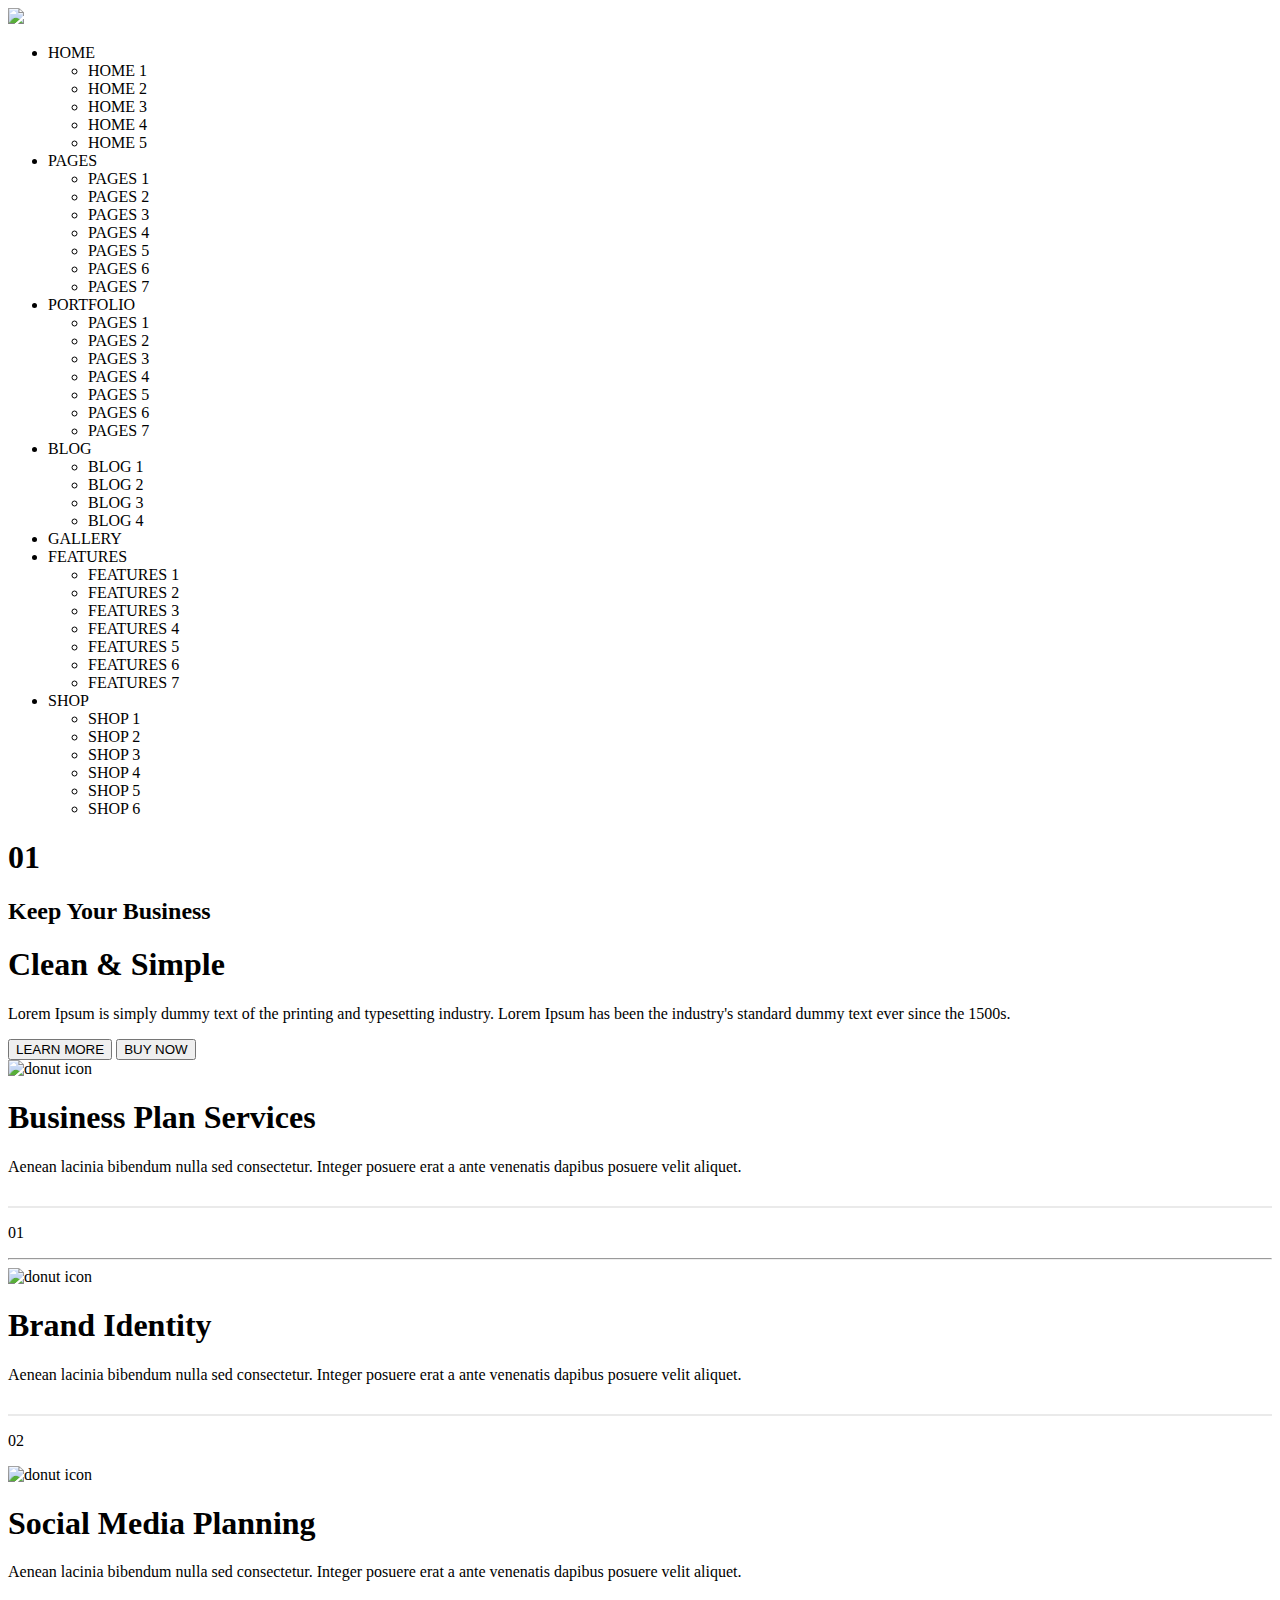
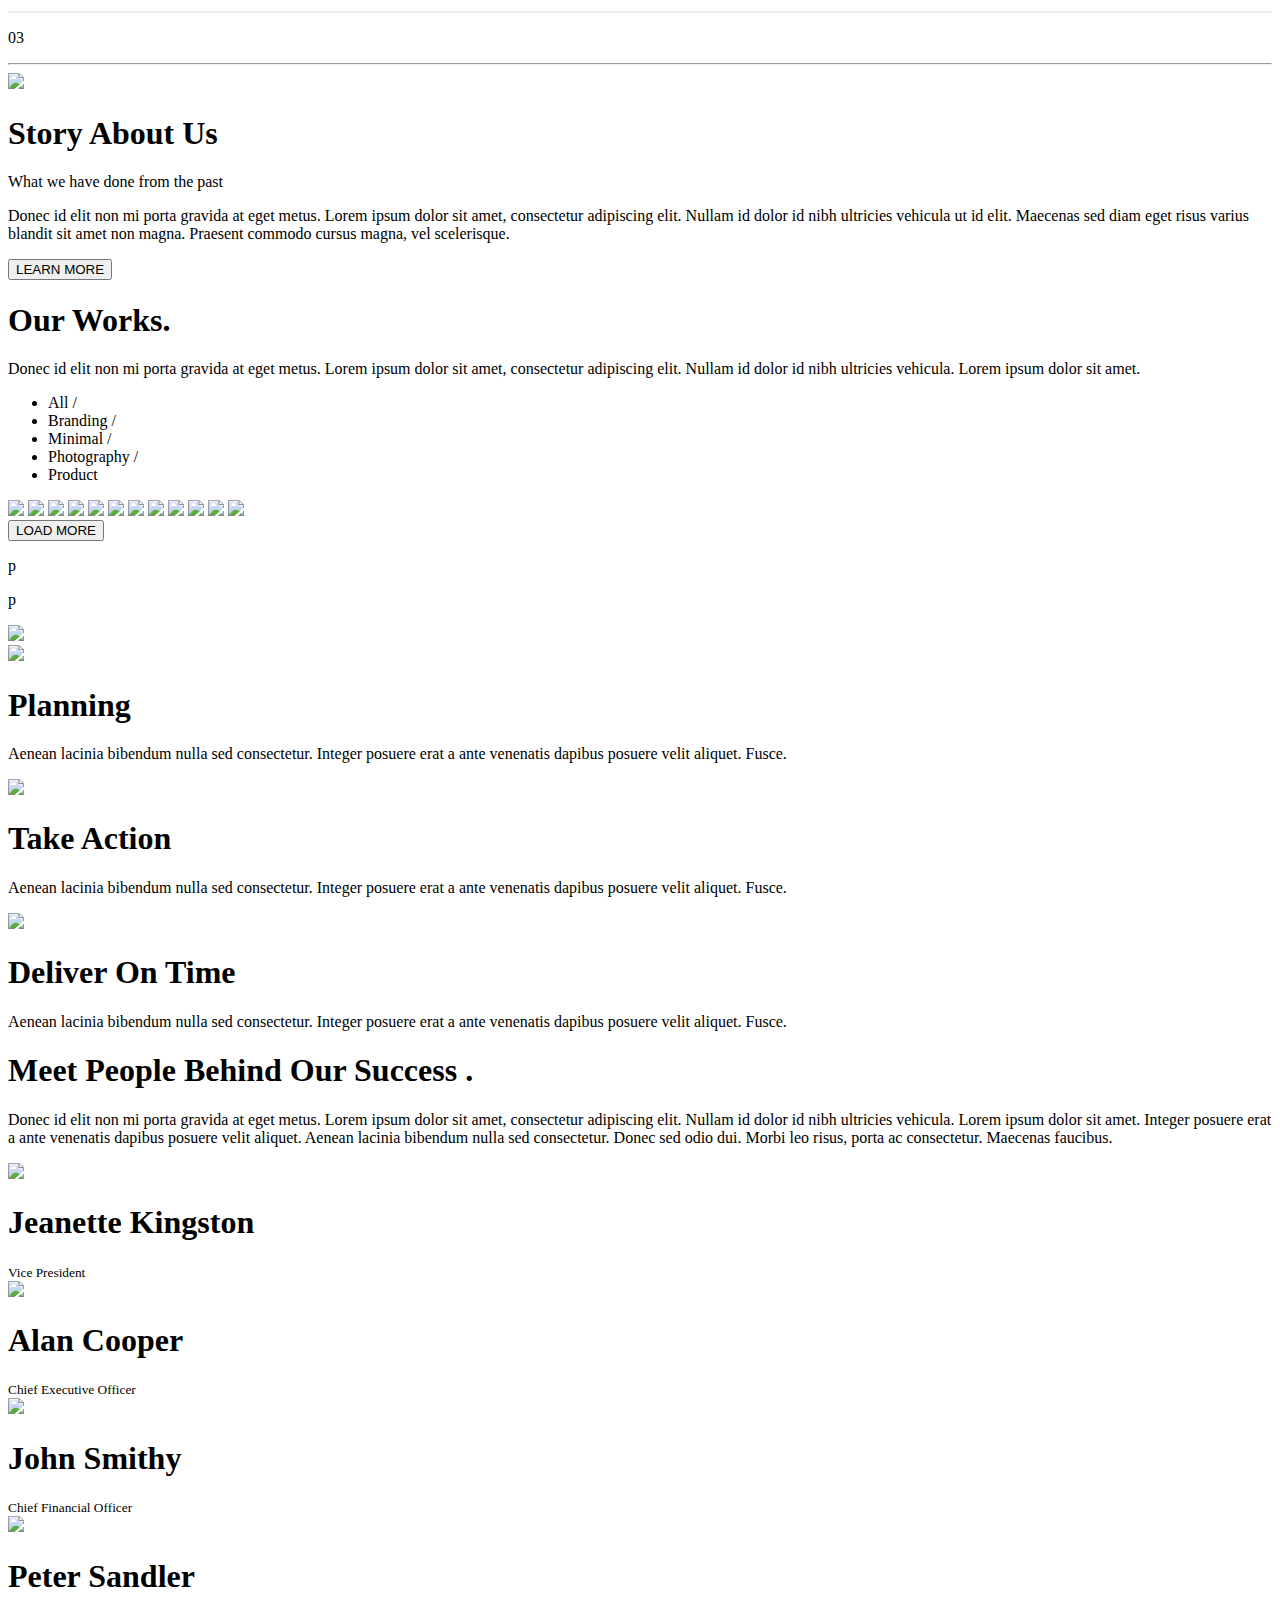
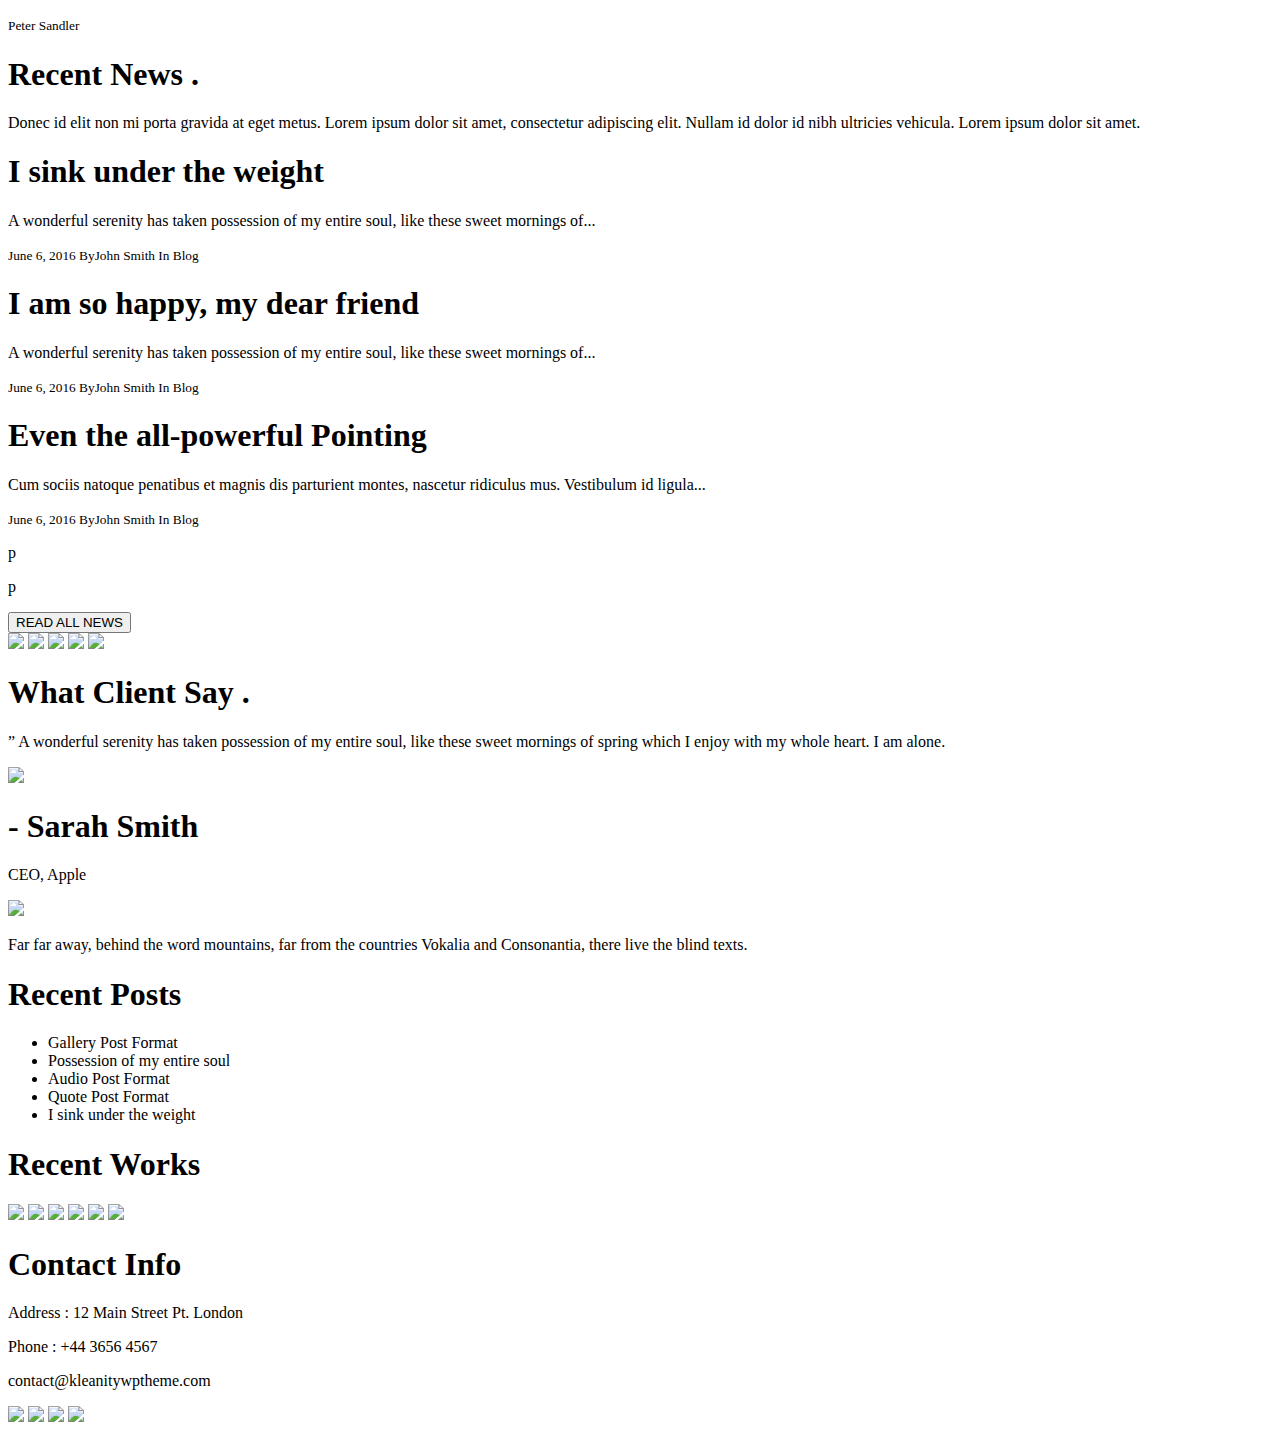
==== index.html @ 161551dd "Corrigindo erro de arquivo html" ====
<!DOCTYPE html>
<html lang="pt-br">
<head>
    <meta charset="UTF-8">
    <meta name="viewport" content="width=device-width, initial-scale=1.0">
    <title>Kleanity</title>
    <link rel="stylesheet" type="text/css" href="../styles/index.css"/>
    <link rel="stylesheet" type="text/css" href="../styles/secondPart.css"/>
    <link rel="stylesheet" type="text/css" href="../styles/thirdPart.css"/>
    <link rel="stylesheet" type="text/css" href="../styles/fourthPart.css"/>
    <link rel="stylesheet" type="text/css" href="../styles/footer.css"/>
    <link rel="stylesheet" type="text/css" href="../styles/menusReponsivos.css"/>
    
</head>
<body>
    <header class="container-header">
    
            <div class="logo">
                <img src="../assets/logo.png">
            </div>

            <div class="header-list">

                <ul class="list">

                    <div class="container-menus" id="home">
                        <li class="list-item">HOME</li>
                            <div class="container-dropdown hidden">
                                <ul class="dropdown">
                                    <li class="pages-item">HOME 1</li>
                                    <li class="pages-item">HOME 2</li>
                                    <li class="pages-item">HOME 3</li>
                                    <li class="pages-item">HOME 4</li>
                                    <li class="pages-item">HOME 5</li>
                                </ul>
                            </div>
                    </div>   

                    <div class="container-menus" id="pages">   
                        <li class="list-item">PAGES</li>
                            <div class="container-dropdown hidden">
                                <ul class="dropdown">
                                    <li class="pages-item">PAGES 1</li>
                                    <li class="pages-item">PAGES 2</li>
                                    <li class="pages-item">PAGES 3</li>
                                    <li class="pages-item">PAGES 4</li>
                                    <li class="pages-item">PAGES 5</li>
                                    <li class="pages-item">PAGES 6</li>
                                    <li class="pages-item">PAGES 7</li>
                                </ul>
                            </div>
                    </div> 
             
                    <div class="container-menus" id="portfolio">   
                        <li class="list-item">PORTFOLIO</li>
                            <div class="container-dropdown hidden">
                                <ul class="dropdown">
                                    <li class="pages-item">PAGES 1</li>
                                    <li class="pages-item">PAGES 2</li>
                                    <li class="pages-item">PAGES 3</li>
                                    <li class="pages-item">PAGES 4</li>
                                    <li class="pages-item">PAGES 5</li>
                                    <li class="pages-item">PAGES 6</li>
                                    <li class="pages-item">PAGES 7</li>
                                </ul>
                            </div>
                    </div> 

                    <div class="container-menus" id="blog">    
                        <li class="list-item">BLOG</li>
                            <div class="container-dropdown-blog hidden ">
                                <ul class="dropdown">
                                    <li class="pages-item">BLOG 1</li>
                                    <li class="pages-item">BLOG 2</li>
                                    <li class="pages-item">BLOG 3</li>
                                    <li class="pages-item">BLOG 4</li>
                                </ul>
                            </div>
                    </div>        
                    
                    <li class="list-item">GALLERY</li>
                            
                    <div class="container-menus" id="features">   
                        <li class="list-item">FEATURES</li>
                            <div class="container-dropdown hidden">
                                <ul class="dropdown">
                                    <li class="pages-item" id="pages">FEATURES 1</li>
                                    <li class="pages-item">FEATURES 2</li>
                                    <li class="pages-item">FEATURES 3</li>
                                    <li class="pages-item">FEATURES 4</li>
                                    <li class="pages-item">FEATURES 5</li>
                                    <li class="pages-item">FEATURES 6</li>
                                    <li class="pages-item">FEATURES 7</li>
                                </ul>
                            </div>
                    </div> 

                    <div class="container-menus" id="shop">   
                        <li class="list-item">SHOP</li>
                            <div class="container-dropdown hidden">
                                <ul class="dropdown">
                                    <li class="pages-item" id="pages">SHOP 1</li>
                                    <li class="pages-item">SHOP 2</li>
                                    <li class="pages-item">SHOP 3</li>
                                    <li class="pages-item">SHOP 4</li>
                                    <li class="pages-item">SHOP 5</li>
                                    <li class="pages-item">SHOP 6</li>
                                </ul>
                            </div>
                    </div> 
                </ul>
            </div>
        
    </header>

    

    <section class="container-carrocel">
       
            <div class="text-01">
                <h1>01</h1>
            </div>
            <div class="carrocel-text">
                <h2>Keep Your Business</h2>
                <h1>Clean & Simple</h1>
                <div class="carrocel-paragrafo">
                    <p>Lorem Ipsum is simply dummy text of the printing and typesetting industry. Lorem Ipsum has been the industry's standard dummy 
                        text ever since the 1500s.
                    </p>
                </div>
                <div class="carrocel-btn">
                    <button class="btn-carrocel btn-primario">LEARN MORE</button>
                    <button class="btn-carrocel btn-secundario">BUY NOW</button>
                </div>
            </div>
       
    </section>

    <section class="container-description">
        <div class="div-description">
            <img src = "../assets/icons/service-icon-1.png" alt="donut icon"/>
            <h1>Business Plan Services</h1>
            <p style="padding-bottom: 30px; border-bottom: 2px solid #eaeaea;">Aenean lacinia bibendum nulla sed consectetur. Integer posuere erat a ante venenatis dapibus posuere velit aliquet.</p>
            <p>01</p>
        </div>
        <hr>
        <div class="div-description">
            <img src = "../assets/icons/service-icon-2.png" alt="donut icon"/>
            <h1>Brand Identity</h1>
            <p style="padding-bottom: 30px; border-bottom: 2px solid #eaeaea;">Aenean lacinia bibendum nulla sed consectetur. Integer posuere erat a ante venenatis dapibus posuere velit aliquet.</p>
            <p>02</p>
        </div>

        <div class="div-description">
            <img src = "../assets/icons/service-icon-3.png" alt="donut icon"/>
            <h1>Social Media Planning</h1>
            <p style="padding-bottom: 30px; border-bottom: 2px solid #eaeaea;">Aenean lacinia bibendum nulla sed consectetur. Integer posuere erat a ante venenatis dapibus posuere velit aliquet.</p>
            <p>03</p>
        </div>
        <hr>
    </section>

    <section class="container-story">
        <div class="story-text">
            <div>
                <img src="../assets/icons/hp1-service-icon.png">
            </div>
            <div class="div-titulo">
                <h1>Story About Us</h1>
                <p>What we have done from the past</p>
            </div>
            <div class="div-paragrafo">
                <p>Donec id elit non mi porta gravida at eget metus. Lorem ipsum dolor sit amet, consectetur adipiscing elit. Nullam id dolor id nibh ultricies vehicula ut id elit. 
                    Maecenas sed diam eget risus varius blandit sit amet non magna. Praesent commodo cursus magna, vel scelerisque.
                </p>
            </div>
            <button class="btn-carrocel btn-primario">LEARN MORE</button>
        </div>
    </section>

    <section class="container-work">
        <div class="work-text">
            <div class="div-work-h1">
                <h1>Our Works.</h1>
            </div>
            <div class="div-work-paragrafo">
                <p>Donec id elit non mi porta gravida at eget metus. 
                Lorem ipsum dolor sit amet, consectetur adipiscing elit. Nullam id dolor id nibh ultricies vehicula. Lorem ipsum dolor sit amet.
            </p>
            </div>
        </div>

        <div class="container-photos">
            <ul class="list-photos">
                <li class="list-itens-photos">All /</li>
                <li class="list-itens-photos">Branding  /</li>
                <li class="list-itens-photos">Minimal  /</li>
                <li class="list-itens-photos">Photography  /</li>
                <li class="list-itens-photos">Product </li>
            </ul>
            <div class="container-phots">
                <img src="../assets/colored-sofa-700x660.jpg">
                <img src="../assets/wooden-clock-600x762.jpg">
                <img src="../assets/typo-frame-700x500.jpg">
                <img src="../assets/typewriter-keys-mechanically-letters-700x660.jpg">
                <img src="../assets/minimal-chair-black-700x660.jpg">
                <img src="../assets/green-scene.jpg">
                <img src="../assets/brown-notebook-700x660.jpg">
                <img src="../assets/minimal-bag-600x800.jpg">
                <img src="../assets/pexels-photo-30222-700x660.jpg">
                <img src="../assets/sofa-pink-scene-700x660.jpg">
                <img src="../assets/minimal-clock-600x800.jpg">
                <img src="../assets/modern-clock-scene-700x500.jpg">
            </div>
            <div class="photos-button">
                <button class="btn-carrocel btn-primario">LOAD MORE</button>
            </div>
        </div>
    </section>

    <section class="container-third-part">
        <div class="div-line">
            <div class="first-div">
                <p>p</p>
            </div>
            <div class="second-div">
                <p>p</p>
            </div>
        </div>

        <div class="third-part-description">
            <div class="third-part-photo">
                <img src="../assets/hp1-service-half.jpg">
            </div>  
            <div class="third-part-icons">
                <div class="icon-light">
                    <div>
                        <img src="../assets/icons/hp4-icon-1.png">
                    </div>
                    <div class="icon-light-text">
                        <h1>Planning</h1>
                        <p>Aenean lacinia bibendum nulla sed consectetur. Integer posuere erat a ante venenatis dapibus posuere velit aliquet. Fusce.</p>
                    </div>
                </div>
                <div class="icon-light">
                    <div>
                        <img src="../assets/icons/hp4-icon-2.png">
                    </div>
                    <div class="icon-light-text">
                        <h1>Take Action</h1>
                        <p>Aenean lacinia bibendum nulla sed consectetur. Integer posuere erat a ante venenatis dapibus posuere velit aliquet. Fusce.</p>
                    </div>
                </div>
                <div class="icon-light">
                    <div>
                        <img src="../assets/icons/hp4-icon-3.png">
                    </div>
                    <div class="icon-light-text">
                        <h1>Deliver On Time</h1>
                        <p>Aenean lacinia bibendum nulla sed consectetur. Integer posuere erat a ante venenatis dapibus posuere velit aliquet. Fusce.</p>
                    </div>
                </div>
            </div>
        </div>

        <div class="container-meet">
            <div class="work-text meet-text">

                <div class="div-work-h1 div-meet-h1">
                    <h1>Meet People Behind
                        Our Success .</h1>
                </div>

                <div class="div-work-paragrafo div-meet-paragrafo">
                    <p>Donec id elit non mi porta gravida at eget metus. Lorem ipsum dolor sit amet, consectetur adipiscing elit. Nullam id dolor id nibh ultricies vehicula. 
                        Lorem ipsum dolor sit amet. Integer posuere erat a ante venenatis dapibus posuere velit aliquet. 
                        Aenean lacinia bibendum nulla sed consectetur. Donec sed odio dui. Morbi leo risus, porta ac consectetur. Maecenas faucibus.
                    </p>
                </div>
            </div>
            <div class="container-person-photos">

                <div class="person-photos">
                    <img src="../assets/personnel-1-550x500.jpg">
                    <h1>Jeanette Kingston</h1>
                    <small>Vice President</small>
                </div>
    
                <div class="person-photos">
                    <img src="../assets/personnel-3-550x500.jpg">
                    <h1>Alan Cooper</h1>
                    <small>Chief Executive Officer</small>
                </div>
    
                <div class="person-photos">
                    <img src="../assets/personnel-5-550x500.jpg">
                    <h1>John Smithy</h1>
                    <small>Chief Financial Officer</small>
                </div>
    
                <div class="person-photos">
                    <img src="../assets/personnel-6-550x500.jpg">
                    <h1>Peter Sandler</h1>
                    <small>Peter Sandler</small>
                </div>
            </div>
        </div>
        </section>

        <section class="container-fourth-part">
            <div class="work-text meet-text">

                <div class="div-work-h1 div-meet-h1">
                    <h1>Recent News .</h1>
                </div>

                <div class="div-work-paragrafo div-meet-paragrafo">
                    <p>Donec id elit non mi porta gravida at eget metus. 
                        Lorem ipsum dolor sit amet, consectetur adipiscing elit. Nullam id dolor id nibh ultricies vehicula. Lorem ipsum dolor sit amet.
                    </p>
                </div>
            </div>
            <div class="container-cards">
                <div class="cards">
                    <h1>I sink under the weight</h1>
                    <p>A wonderful serenity has taken possession of my entire soul, like these sweet mornings of...</p>
                    <small>June 6, 2016 ByJohn Smith In Blog</small>
                </div>
                
                <div class="cards">
                    <h1>I am so happy, my dear friend</h1>
                    <p>A wonderful serenity has taken possession of my entire soul, like these sweet mornings of...</p>
                    <small>June 6, 2016 ByJohn Smith In Blog</small>
                </div>

                <div class="cards">
                    <h1>Even the all-powerful Pointing</h1>
                    <p>Cum sociis natoque penatibus et magnis dis parturient montes, nascetur ridiculus mus. Vestibulum id ligula...</p>
                    <small>June 6, 2016 ByJohn Smith In Blog</small>
                </div>
            </div>
            <div class="div-line">
                <div class="first-div">
                    <p>p</p>
                </div>
                <div class="second-div">
                    <p>p</p>
                </div>
            </div>
            <div class="container-cards-btn">
                <button class="btn-carrocel btn-secundario">READ ALL NEWS</button>
            </div>
        </section>
        <div class="container-logos">
            <img src="../assets/banner-1.png">
            <img src="../assets/banner-2.png">
            <img src="../assets/banner-3.png">
            <img src="../assets/banner-4.png">
            <img src="../assets/banner-5.png">
        </div>

        <section class="container-footer">
            <div class="container-client">
                    <div class="container-client-text">
                        <div class="container-client-titulo">
                            <h1>What Client Say .</h1>
                            <p>” A wonderful serenity has taken possession of my entire soul, 
                                like these sweet mornings of spring which I enjoy with my whole heart. I am alone.
                            </p>
                        </div>

                        <div class="container-client-img">
                            <div class="client-img">
                                <img src="../assets/personnel-1-150x150.jpg">
                            </div>
                            <div class="client-text">
                                <h1> - Sarah Smith</h1>
                                <p>CEO, Apple</p>
                            </div>
                        </div>

                    </div>
            </div>

            <footer class="footer">
                <div class="footer-content">
                    <div class="kleanity">
                        <img src="../assets/footer-logo-white.png">
                        <p>Far far away, behind the word mountains, 
                            far from the countries Vokalia and Consonantia, 
                            there live the blind texts.
                        </p>
                    </div>  

                    <div class="recent-posts">
                        <h1>Recent Posts</h1>
                        <ul class="recent-list">
                            <li class="recent-item">Gallery Post Format</li>
                            <li class="recent-item">Possession of my entire soul</li>
                            <li class="recent-item">Audio Post Format</li>
                            <li class="recent-item">Quote Post Format</li>
                            <li class="recent-item">I sink under the weight</li>
                        </ul>
                    </div>

                    <div class="recent-works">
                        <h1>Recent Works</h1>
                        <div class="recent-works-photos">
                            <img src="../assets/colored-sofa-150x150.jpg">
                            <img src="../assets/wooden-clock-150x150.jpg">
                            <img src="../assets/typo-frame-150x150.jpg">
                            <img src="../assets/typewriter-keys-mechanically-letters-150x150.jpg">
                            <img src="../assets/brown-notebook-150x150.jpg">
                            <img src="../assets/minimal-chair-black-150x150.jpg">
                        </div>
                    </div>

                    <div class="contact-info">
                        <h1>Contact Info</h1>
                        <p>Address : 12 Main Street Pt. London</p>
                        <p>Phone : +44 3656 4567</p>
                        <p>contact@kleanitywptheme.com</p>
                        <div class="contact-info-social">
                            <img src="../assets/icons/facebook.png">
                            <img src="../assets/icons/twitter.png">
                            <img src="../assets/icons/linkedin.png">
                            <img src="../assets/icons/pinterest.png">
                        </div>
                    </div>
                </div>

                <div class="footer-faixa">
                    
                </div>
            </footer>
        </section>

        <script src="/public/script/script.js"></script>
</body>
</html>
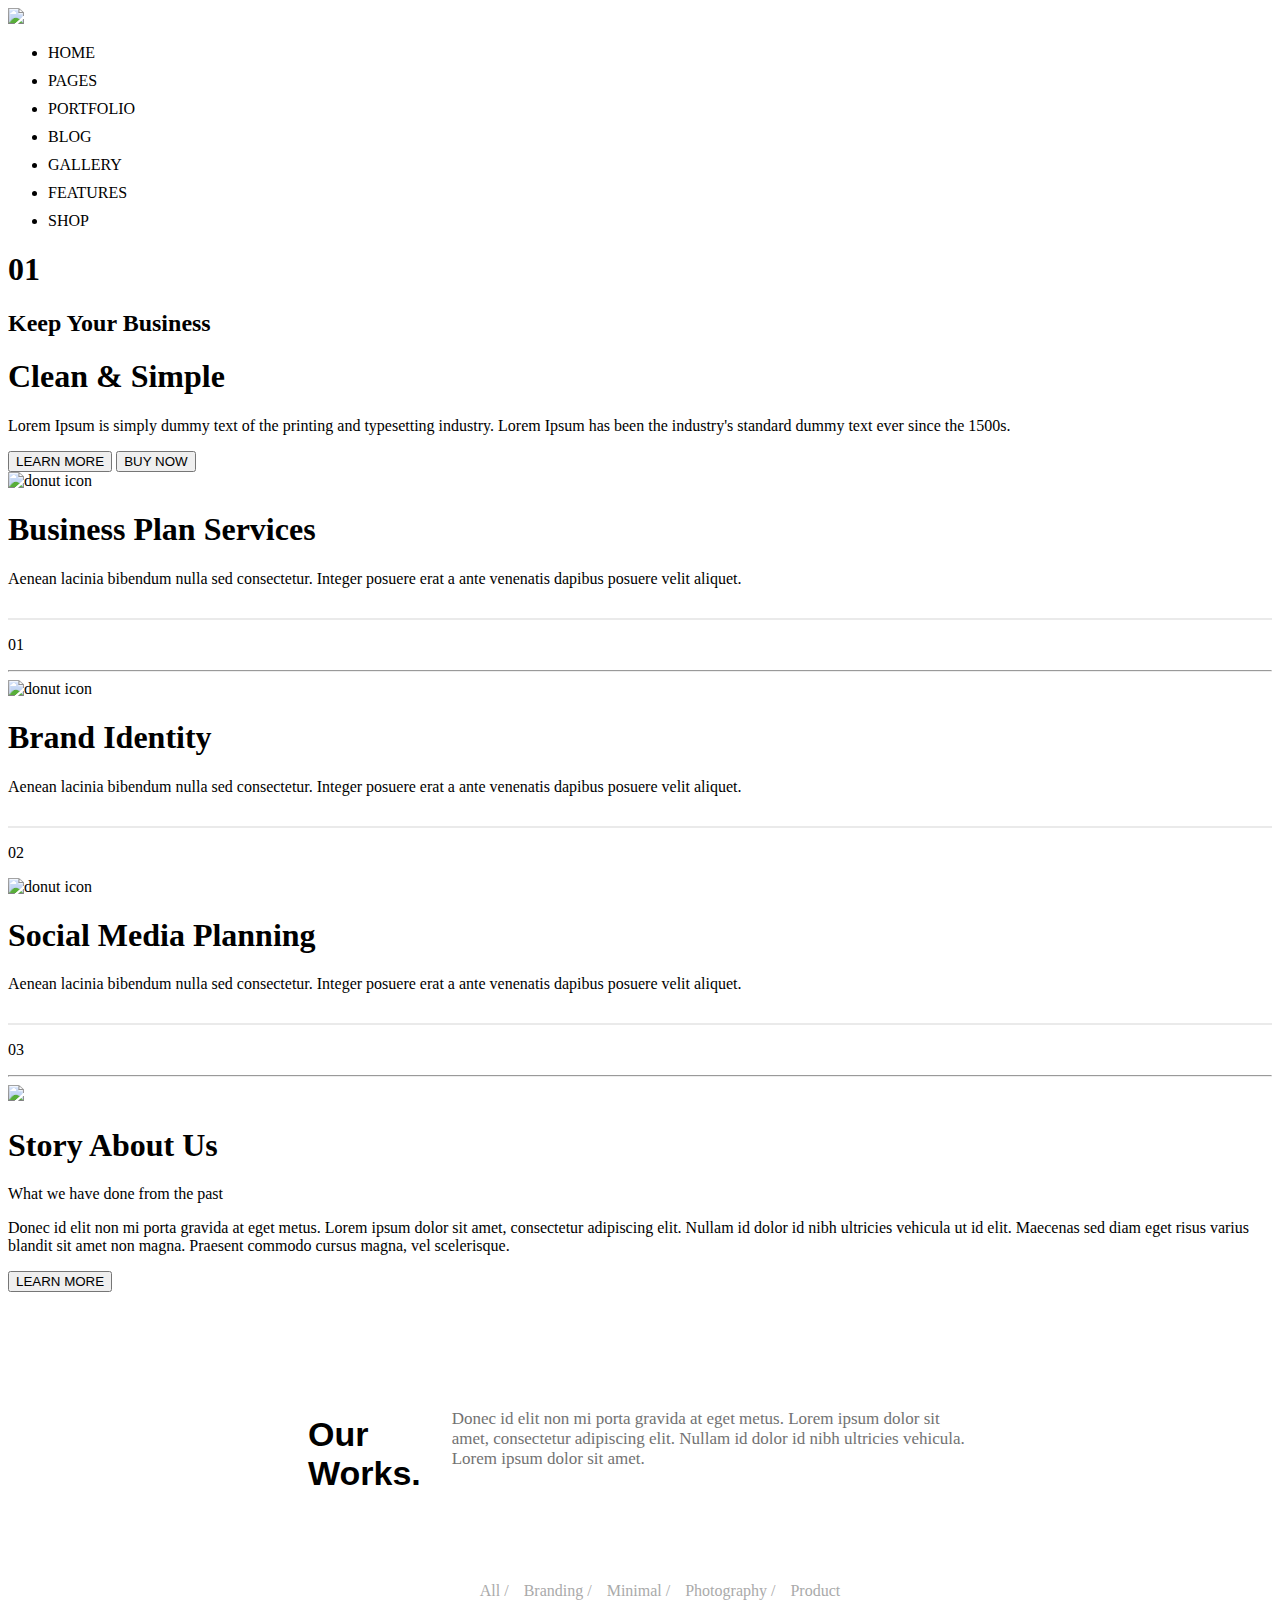
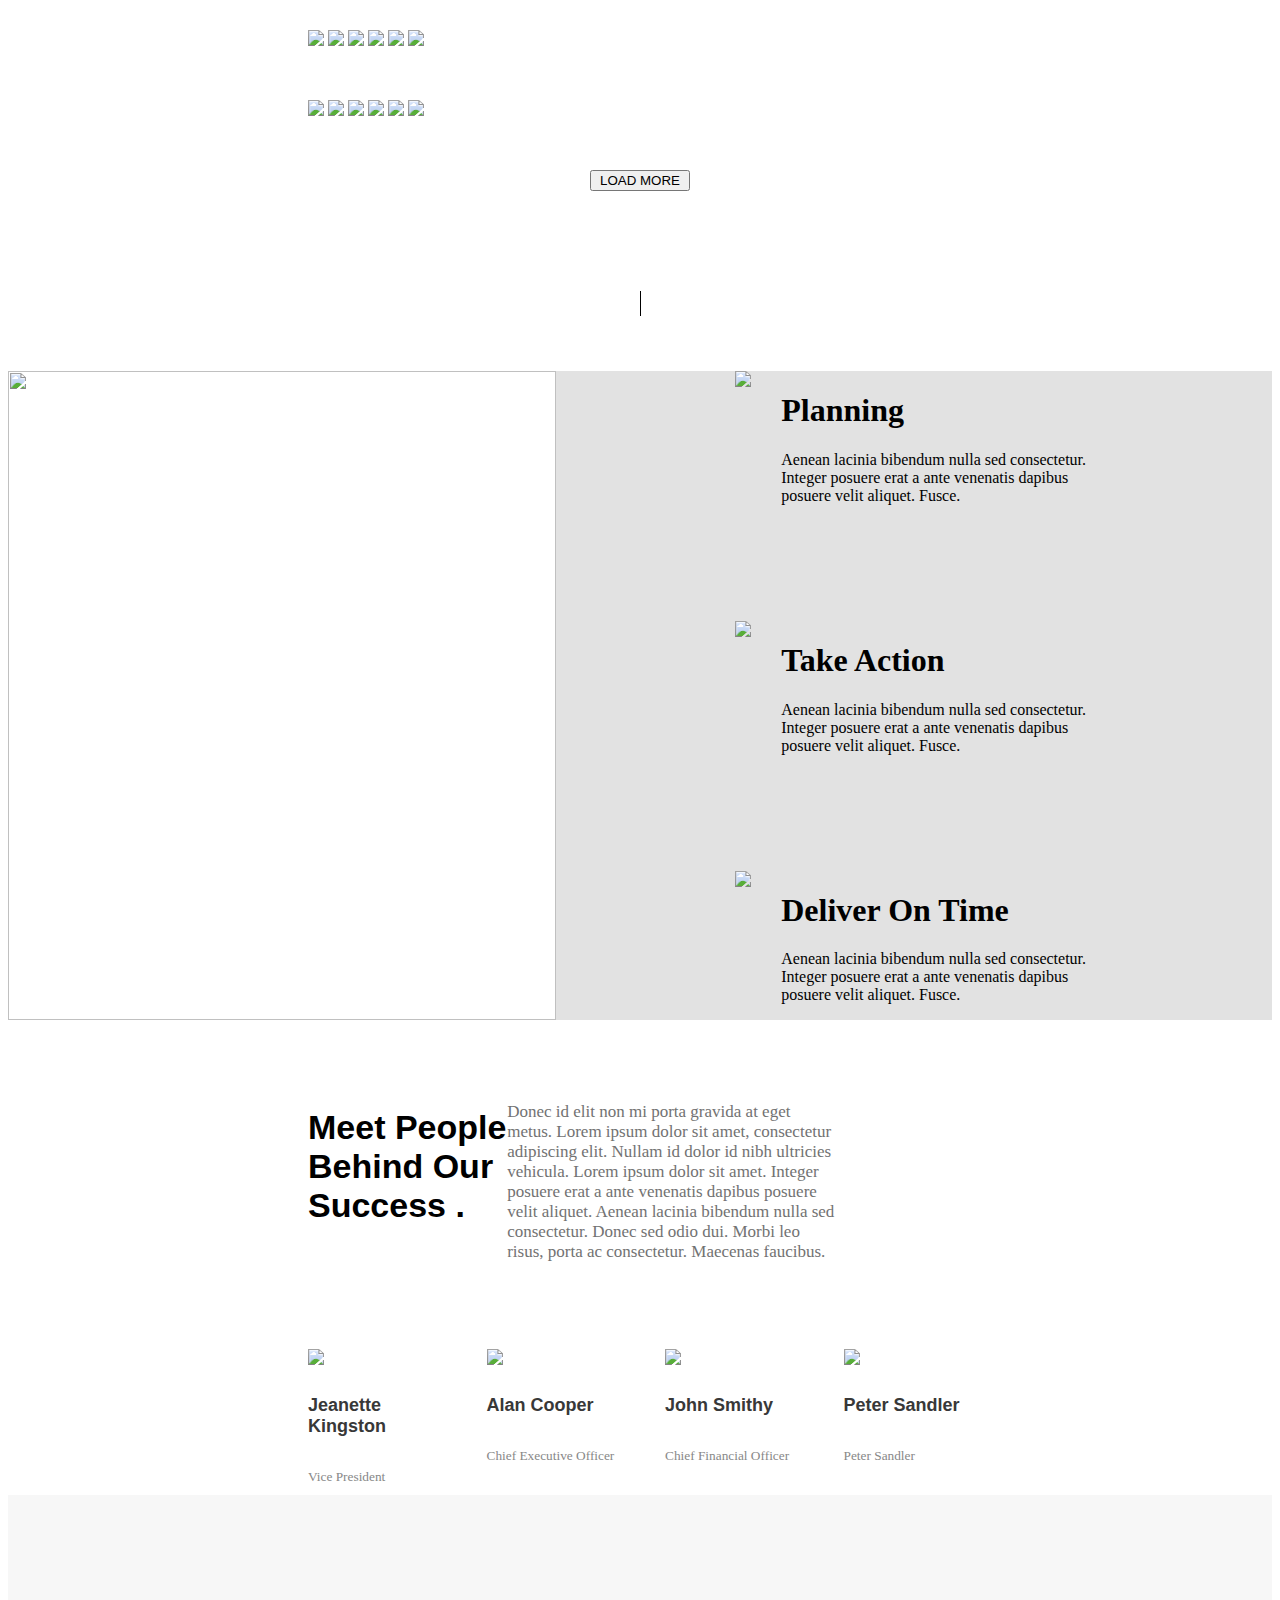
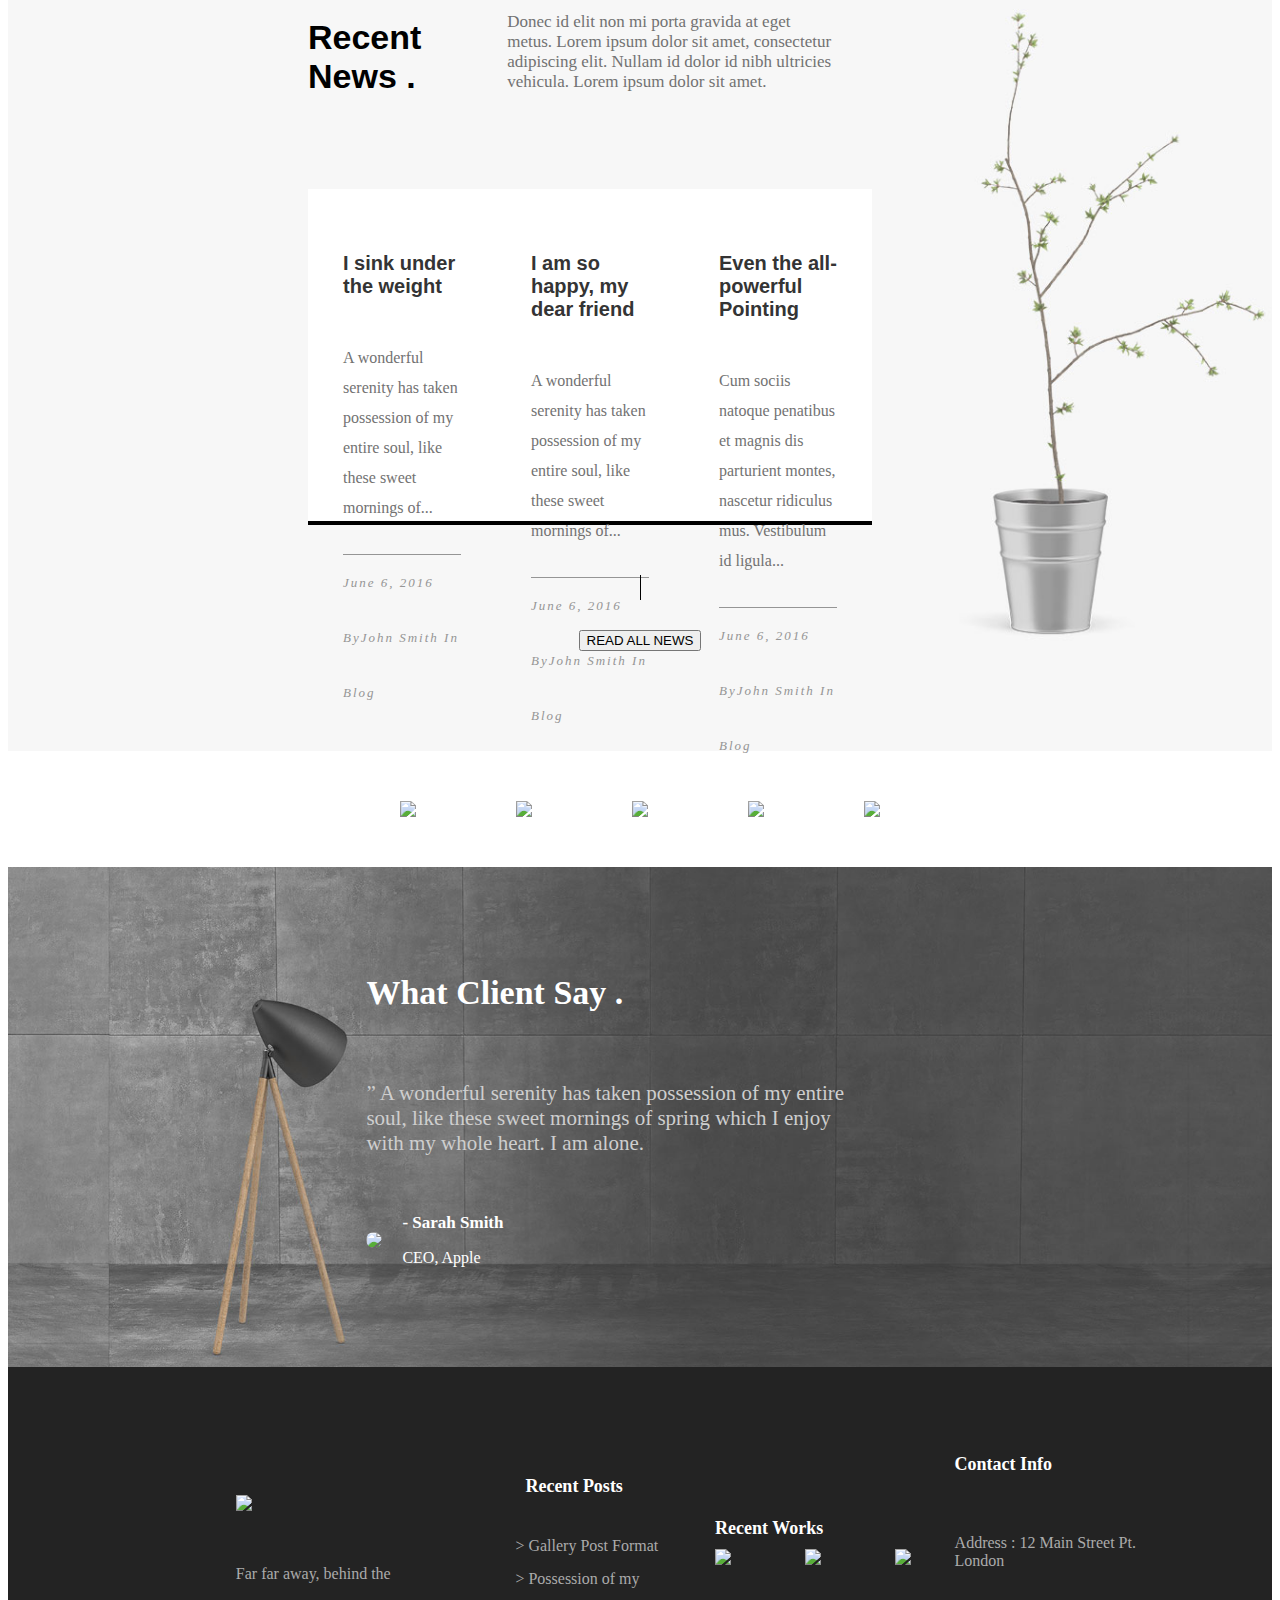
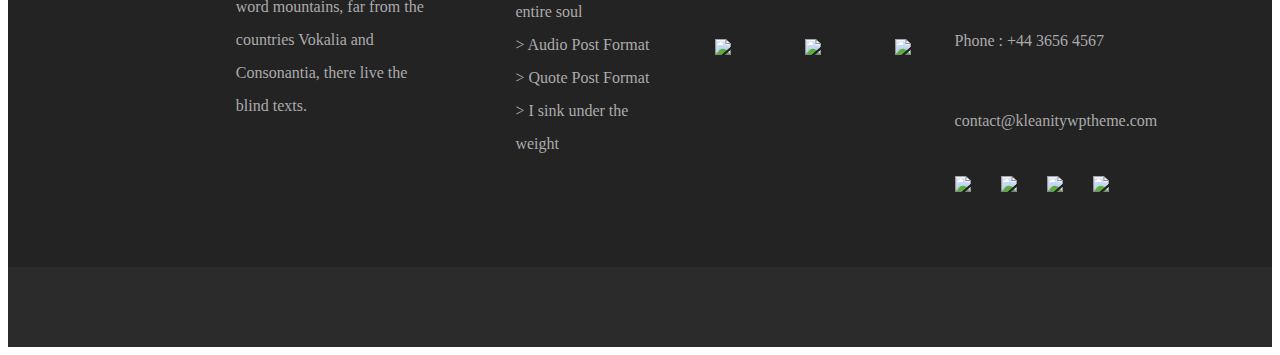
==== commit b8844bdb: "Update index.html" ====
--- a/index.html
+++ b/index.html
@@ -5,11 +5,11 @@
     <meta name="viewport" content="width=device-width, initial-scale=1.0">
     <title>Kleanity</title>
     <link rel="stylesheet" type="text/css" href="../styles/index.css"/>
-    <link rel="stylesheet" type="text/css" href="../styles/secondPart.css"/>
-    <link rel="stylesheet" type="text/css" href="../styles/thirdPart.css"/>
-    <link rel="stylesheet" type="text/css" href="../styles/fourthPart.css"/>
-    <link rel="stylesheet" type="text/css" href="../styles/footer.css"/>
-    <link rel="stylesheet" type="text/css" href="../styles/menusReponsivos.css"/>
+    <link rel="stylesheet" type="text/css" href="./public/styles/secondPart.css"/>
+    <link rel="stylesheet" type="text/css" href="./public/styles/thirdPart.css"/>
+    <link rel="stylesheet" type="text/css" href="./public/styles/fourthPart.css"/>
+    <link rel="stylesheet" type="text/css" href="./public/styles/footer.css"/>
+    <link rel="stylesheet" type="text/css" href="./public/styles/menusReponsivos.css"/>
     
 </head>
 <body>
@@ -437,4 +437,4 @@
 
         <script src="/public/script/script.js"></script>
 </body>
-</html> +</html> 
--- a/public/styles/secondPart.css
+++ b/public/styles/secondPart.css
@@ -0,0 +1,62 @@
+.container-work{
+    margin: 100px 300px;
+}
+
+
+
+.work-text{
+    display: flex;
+    width: 100%;
+}
+
+.div-work-h1{
+    width: 50%;
+    font-family: "ArcaMojora", sans-serif;
+}
+
+.div-work-h1 h1{
+    font-size: 34px;
+}
+
+.div-work-paragrafo p {
+    font-size: 17px;
+    color: #727272;
+    font-family: "Lora", serif;
+    font-weight: 100;
+}
+
+.container-photos{
+    padding-top: 50px;
+}
+
+
+.list-photos{
+    display: flex;
+    justify-content: center;
+    gap: 15px;
+    list-style: none;
+    font-size: 16px;
+    font-family: "Lora", serif;
+    color: #AAAAAA;
+}
+
+.container-phots{
+    column-count: 4;
+    column-gap: 50px;
+    column-width: 50px;
+    margin-top: 30px;
+}
+
+.container-phots img {
+    width: 100%;
+    margin-bottom: 50px;
+}
+
+.photos-button{
+    display: flex;
+    justify-content: center;
+}
+
+.photos-button button{
+    width: 15%;
+}--- a/public/styles/thirdPart.css
+++ b/public/styles/thirdPart.css
@@ -0,0 +1,83 @@
+.third-part-description {
+    margin: 55px 0px;
+}
+
+.div-line{
+    display: flex;
+    justify-content: center;
+    height: 25px;
+}
+
+.div-line p {
+    color: transparent;
+}
+
+.first-div{
+    border-right: 1px solid black;
+}
+
+.third-part-description{
+    display: flex;
+    width: 100%;
+}
+
+.third-part-photo{
+    width: 50%;
+}
+
+.third-part-photo img {
+    width: 100%;
+    height: 100%;
+}
+.third-part-icons{
+    display: flex;
+    flex-direction: column;
+    justify-content: center;
+    align-items: center;
+    gap: 100px;
+    background-color: #e2e2e2;
+}
+
+.icon-light{
+    display: flex;
+    gap: 30px;
+    width: 50%;
+}
+
+.container-meet{
+    padding: 10px 300px;
+}
+
+.div-meet-h1{
+    width: 30%;
+}
+
+.div-meet-paragrafo{
+    width: 50%;
+}
+
+.container-person-photos{
+    display: flex;
+    gap: 50px;
+    margin-top: 70px;
+}
+
+.person-photos{
+    display: flex;
+    flex-direction: column;
+    width: 20%;
+}
+
+.person-photos h1 {
+    font-family: "ArcaMojora", sans-serif;
+    font-size: 18px;
+    color: #383838;
+    margin-top: 30px;
+}
+
+.person-photos small {
+    font-family: "Lora", serif;
+    color: #888888;
+    margin-top: 20px;
+}
+
--- a/public/styles/fourthPart.css
+++ b/public/styles/fourthPart.css
@@ -0,0 +1,71 @@
+.container-fourth-part{
+    background-image: url(../assets/hp1-blog-bg.jpg);
+    background-position: center;
+    background-repeat: no-repeat;
+    background-size: cover;
+    padding: 100px 300px;
+}
+
+.container-cards{
+    margin-top: 70px;
+    display: flex;
+    justify-content: center;
+    justify-content: space-between;
+    padding-right: 100px;
+    margin-bottom: 50px;
+}
+
+.cards{
+    display: flex;
+    flex-direction: column; 
+    gap: 15px;
+    background-color: white;
+    width: 30%;
+    height: 282px;
+    padding: 50px 35px 0px 35px;
+    border-bottom: 4px solid black;
+}
+
+.cards-paragrafo{
+    margin-top: 10px;
+    
+    border-bottom: 1px solid #959595;
+}
+
+.cards h1 {
+    font-size: 20px;
+    font-family: "ArcaMojora", sans-serif;
+    color: #343434;
+}
+
+.cards p {
+    font-size: 16px;
+    font-weight: 400;
+    color: #727272;
+    line-height: 30px;
+}
+
+.cards small {
+    font-size: 13px;
+    color: #959595;
+    line-height: 55px;
+    letter-spacing: 2px;
+    border-top: 1px solid #959595;
+    font-style: italic;
+}
+
+.container-cards-btn{
+    display: flex;
+    justify-content: center;
+    margin-top: 30px;
+}
+
+.container-logos{
+    margin-top: 50px;
+    margin-bottom: 50px;
+    display: flex;
+    justify-content: center;
+    align-items: center;
+    gap: 100px;
+    background-color: white;
+}
--- a/public/styles/footer.css
+++ b/public/styles/footer.css
@@ -0,0 +1,168 @@
+.container-client{
+    background-image: url(../assets/hp1-testimonial-bg.jpg);
+    background-position: center;
+    background-repeat: no-repeat;
+    background-size: cover;
+    width: 100%;
+    height: 500px;
+    display: flex;
+    justify-content: end;
+    align-items: center;
+}
+
+.container-client-text{
+    width: 40%;
+    margin-right: 400px;
+}
+
+.container-client-titulo{
+    display: flex;
+    flex-direction: column;
+    gap: 25px;
+    margin-bottom: 25px;
+}
+
+.container-client-titulo h1 {
+    font-size: 34px;
+    color: #FFFFFF;
+    font-family: 'ArcaMojora' sans-serif;
+    font-weight: 900;
+    text-transform: none;
+}
+
+.container-client-titulo p {
+    font-size: 21px;
+    color: #cecece;
+    font-family: 'Lora', serif;
+    text-transform: none;
+}
+
+
+.container-client-img{
+    display: flex;
+    align-items: center;
+    gap: 20px;
+}
+
+.container-client-img h1 {
+    font-size: 17px;
+    color: #FFFFFF;
+    font-family: 'ArcaMojora' sans-serif;
+}
+
+.container-client-img p {
+    font-size: 16px;
+    color: #FFFFFF;
+
+}
+
+
+.container-client-img img {
+    border-radius: 100px;
+    width: 50px;
+}
+
+footer{
+    background-color: #232323;
+}
+
+footer h1 {
+    color: #FFFFFF;
+    font-size: 18px;
+    font-family: 'ArcaMojora' sans-serif;
+}
+
+footer p {
+    color: #ababab;
+    font-size: 16px;
+    font-family: 'Lora', serif;
+}
+
+footer li {
+    color: #ababab;
+}
+
+.footer-content{
+    display: flex;
+    justify-content: center;
+    justify-content: center;
+    align-items: center;
+    gap: 50px;
+    width: 100%;
+    height: 500px;
+    margin: 0px 50px;
+}
+
+.kleanity{
+    display: flex;
+    flex-direction: column;
+    justify-content: center;
+    gap: 30px;
+    align-items: start;
+    width: 15%;
+    line-height: 33px;
+}
+
+.kleanity img {
+    width: 50%;
+}
+
+.recent-posts {
+    width: 15%;
+    display: flex;
+    flex-direction: column;
+    align-items: start;
+    line-height: 33px;
+}
+
+.recent-posts h1 {
+    padding-left: 50px;
+    margin-bottom: 10px;
+}
+
+.recent-posts ul {
+    list-style: none;
+}
+.recent-posts li::before {
+    content: "> ";
+}
+
+.recent-works {
+    display: flex;
+    flex-direction: column;
+    width: 15%;
+}
+
+.recent-works h1 {
+    margin-bottom: 10px;
+}
+
+.contact-info{
+    display: flex;
+    flex-direction: column;
+    gap: 30px;
+    width: 15%;
+}
+
+.recent-works-photos {
+    display: grid;
+    grid-template-columns: 90px 90px 90px;
+    grid-template-rows: 90px 90px;
+}
+
+.contact-info-social {
+        display: flex;
+        gap: 30px;
+}
+
+.recent-works img {
+    width: 75px;
+}
+
+.footer-faixa{
+    width: 100%;
+    height: 80px;
+    background-color: #2b2b2b;
+}
+
+
--- a/public/styles/menusReponsivos.css
+++ b/public/styles/menusReponsivos.css
@@ -0,0 +1,36 @@
+:root{
+    --cinza-letras: #969696;
+    --font-source: "Source Sans Pro", sans-serif;
+    --font-arca:  "ArcaMojora", sans-serif;
+    --font-lora: "Lora", serif;
+}
+
+.hidden {
+    display: none;
+}
+
+
+.dropdown {
+    position: absolute;
+    display: flex;
+    flex-direction: column;
+    font-size: 11px;
+    gap: 40px;
+    padding: 15px 25px;
+    background-color: #F5F5F5;
+    z-index: 2;
+    width: 11%;
+    list-style: none;
+}
+
+.list-item {
+    margin-bottom: 10px;
+}
+
+
+
+
+
+
+
+
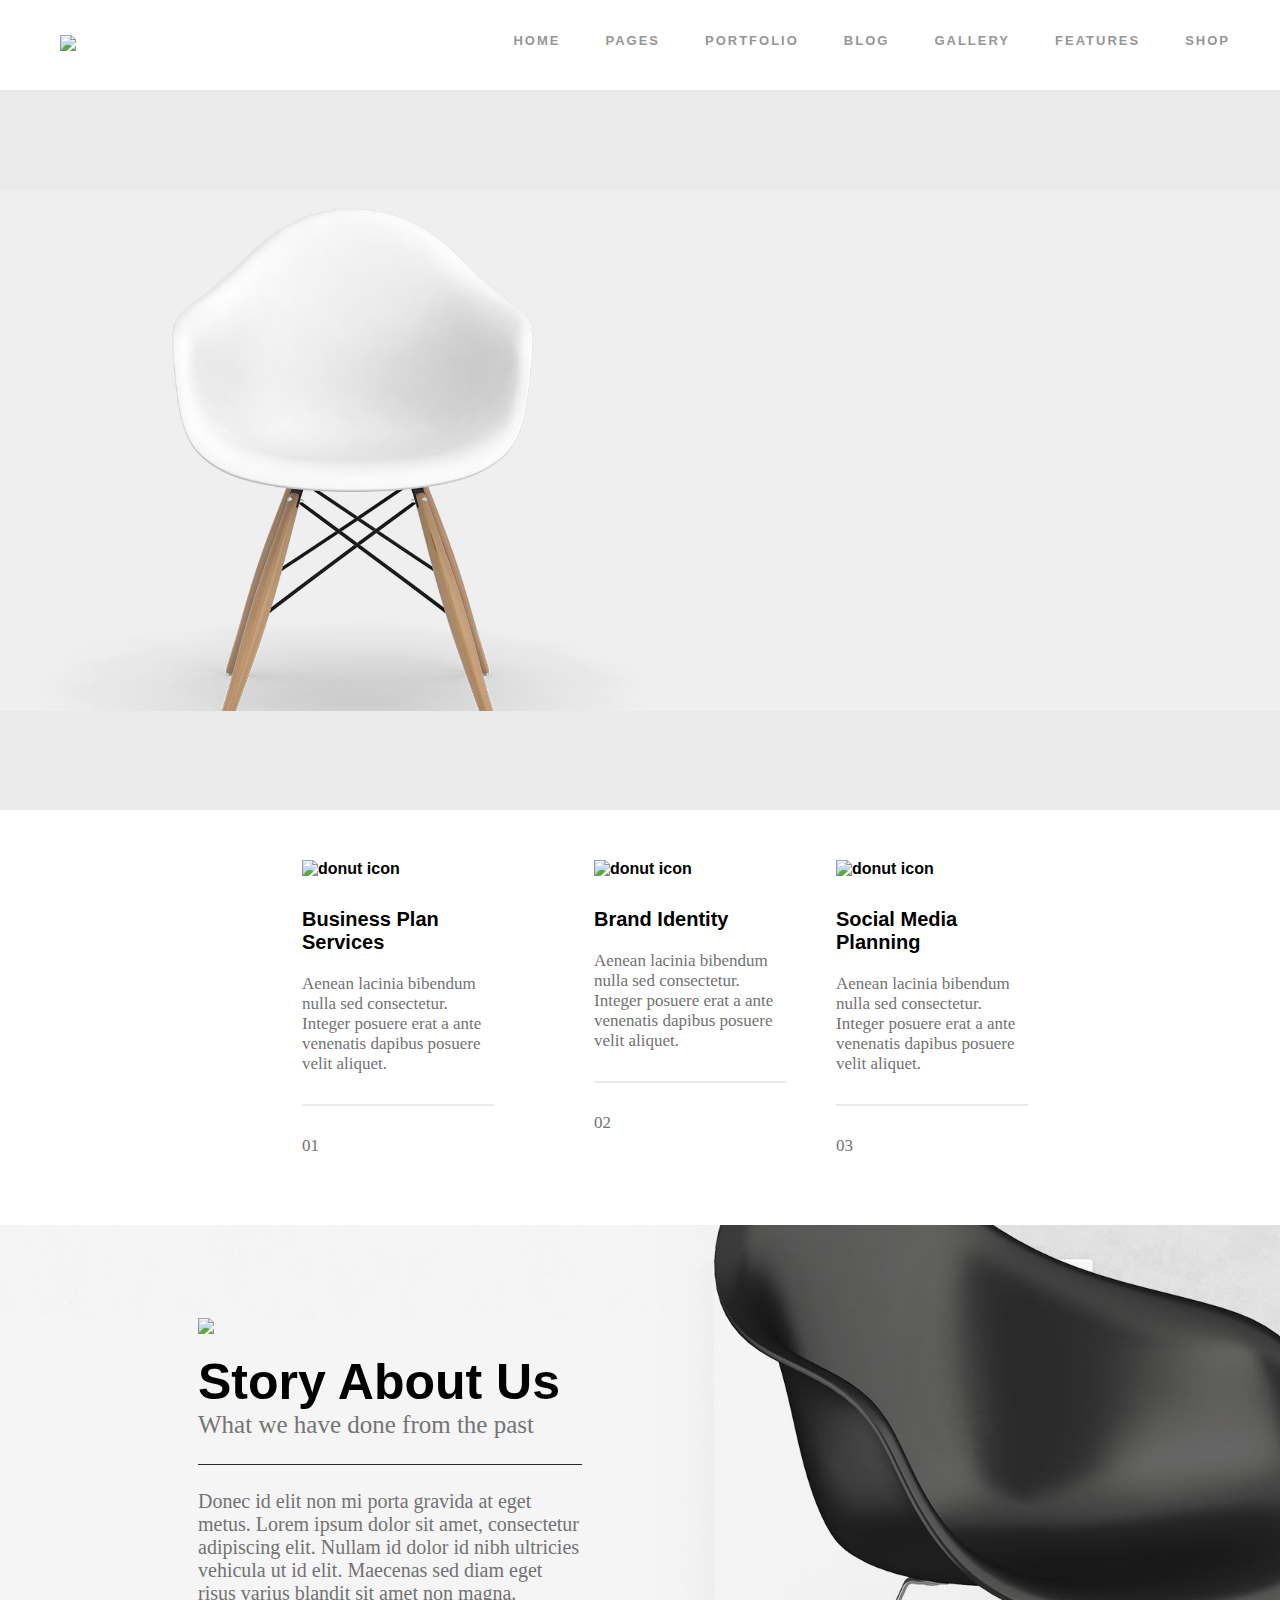
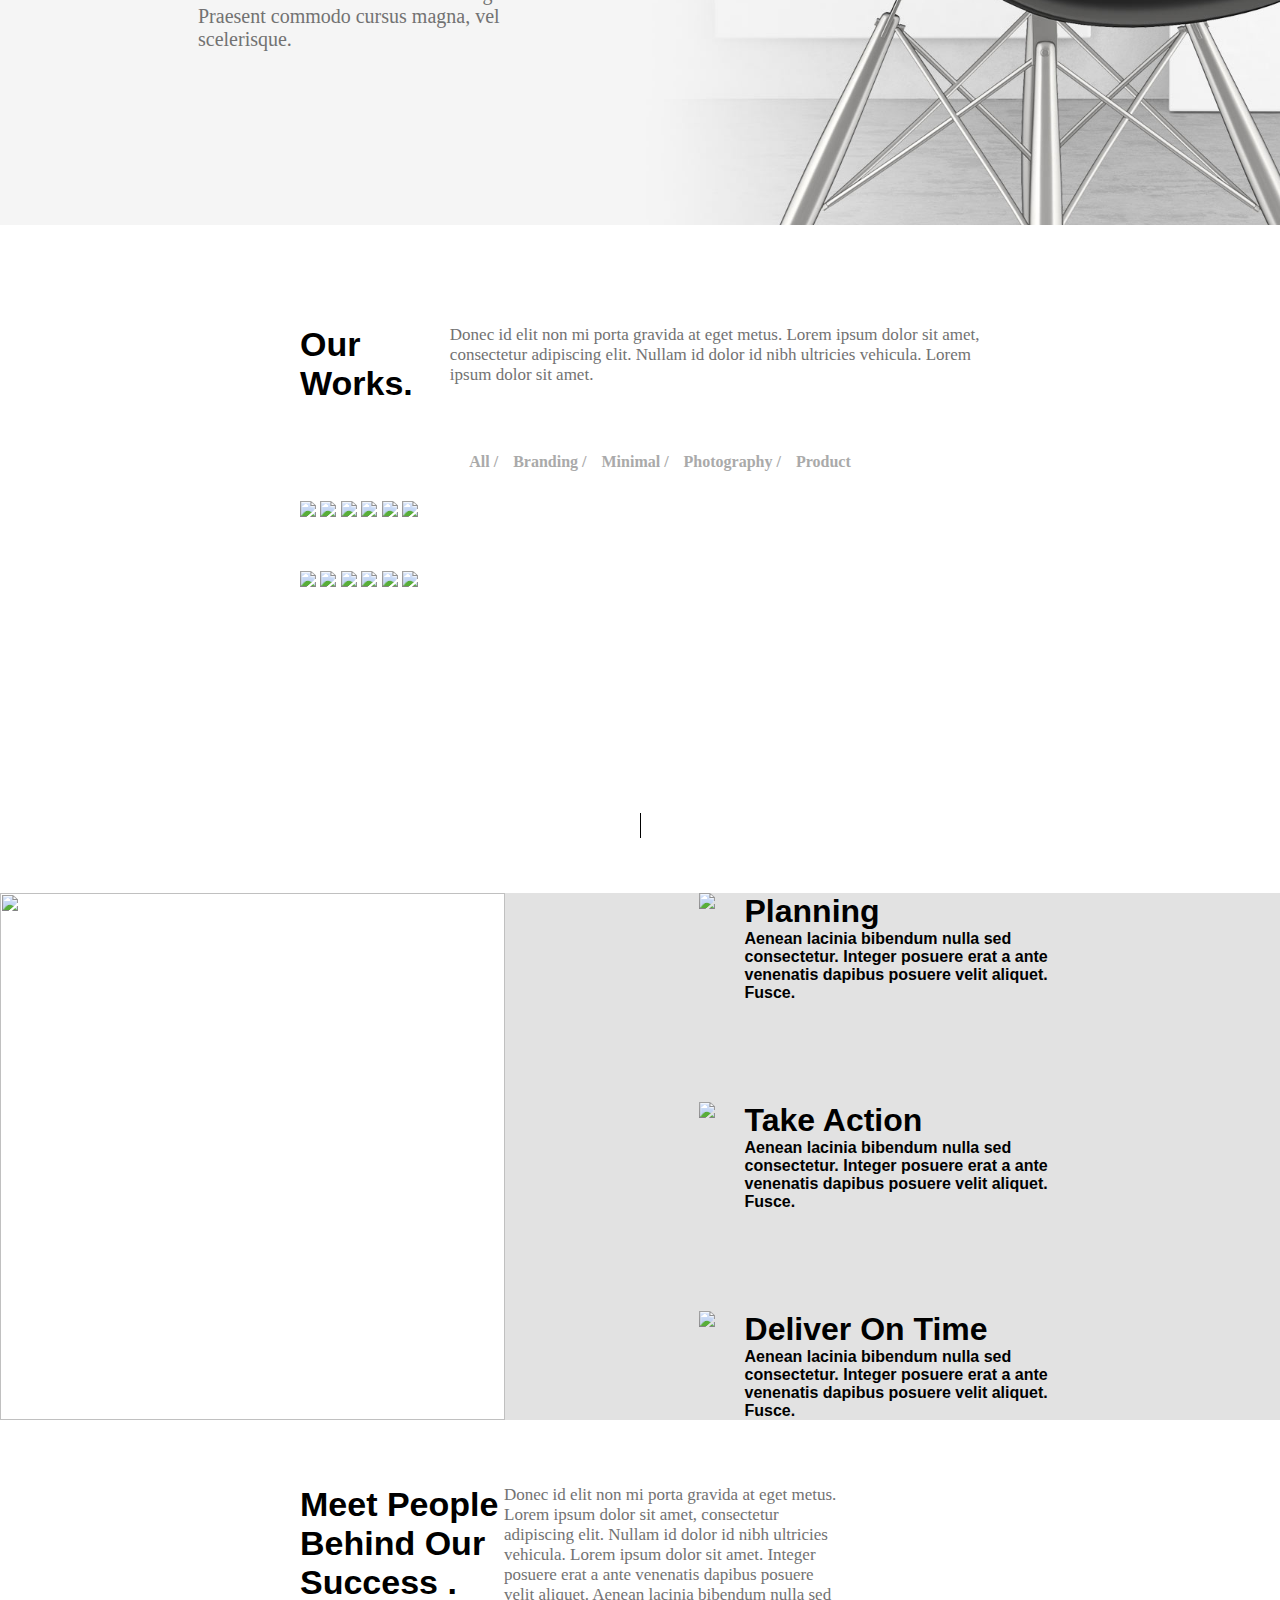
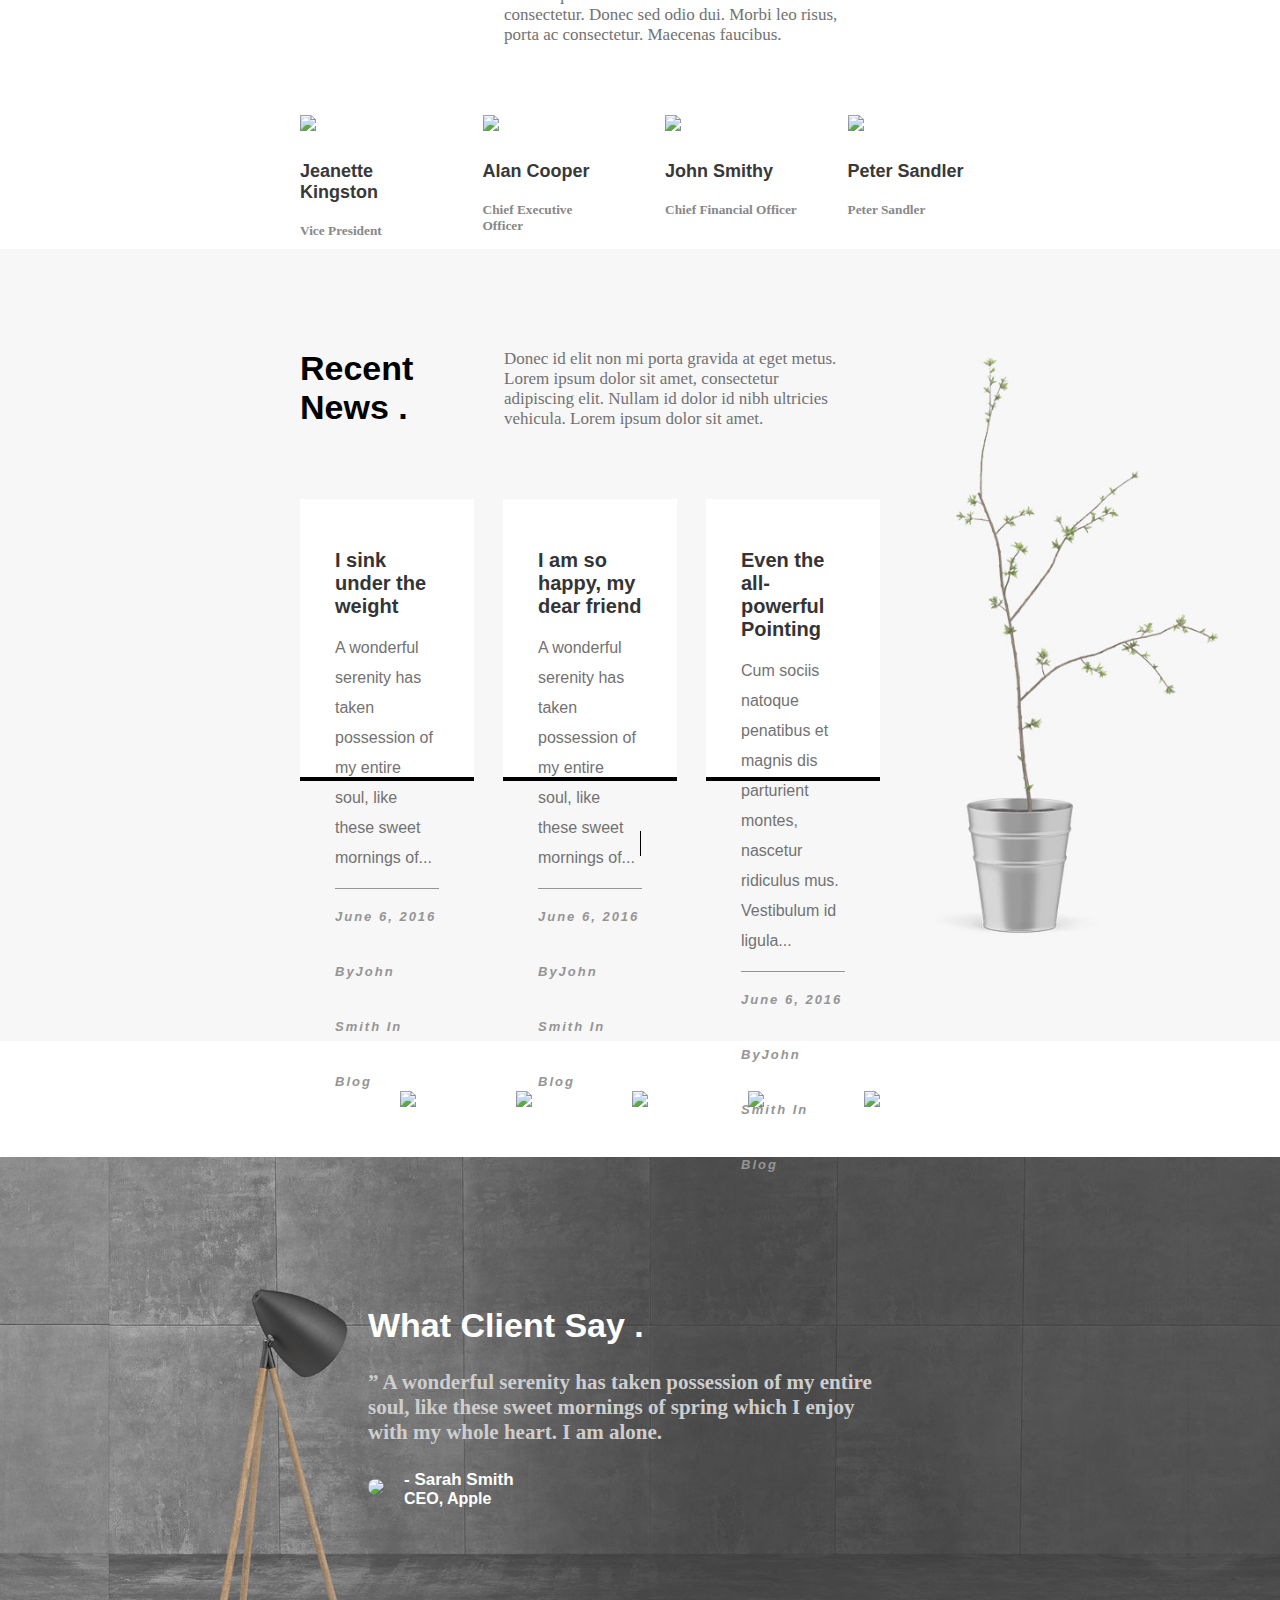
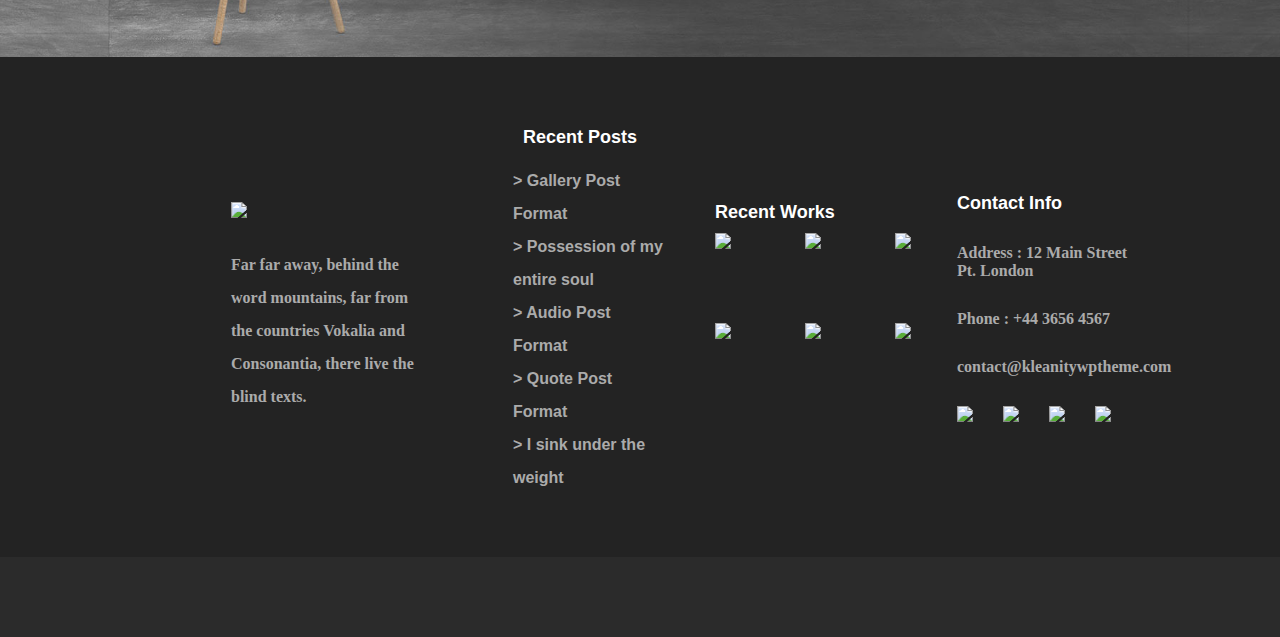
==== commit cabdb0a1: "Update index.html" ====
--- a/index.html
+++ b/index.html
@@ -4,7 +4,7 @@
     <meta charset="UTF-8">
     <meta name="viewport" content="width=device-width, initial-scale=1.0">
     <title>Kleanity</title>
-    <link rel="stylesheet" type="text/css" href="../styles/index.css"/>
+    <link rel="stylesheet" type="text/css" href="./public/styles/index.css"/>
     <link rel="stylesheet" type="text/css" href="./public/styles/secondPart.css"/>
     <link rel="stylesheet" type="text/css" href="./public/styles/thirdPart.css"/>
     <link rel="stylesheet" type="text/css" href="./public/styles/fourthPart.css"/>
--- a/public/styles/index.css
+++ b/public/styles/index.css
@@ -0,0 +1,240 @@
+@import url(animations.css);
+
+
+*{
+    margin: 0;
+    border: 0;
+    box-sizing: border-box;
+}
+
+:root{
+    --cinza-letras: #969696;
+    --font-source: "Source Sans Pro", sans-serif;
+    --font-arca:  "ArcaMojora", sans-serif;
+    --font-lora: "Lora", serif;
+}
+body{
+    font-family: var(--font-source);
+    font-weight: 600;
+    overflow-x: hidden;
+    max-width: 100vw;
+    height: 100vh;
+}
+
+
+
+.container-header{
+    display: flex;
+    justify-content: space-between;
+    align-items: center;
+    padding: 0px 50px;
+    width: 100%;
+    height: 10%;
+    background-color: #FFFFFF;
+}
+
+.list{
+    display: flex;
+    list-style: none;
+    gap: 45px;
+    color: var(--cinza-letras);
+    font-family: var(--font-source);
+    font-size: 13px;
+    font-weight: 600;
+    letter-spacing: 2px;
+    cursor: pointer;
+}
+
+.list-item:hover {
+    color: black;
+    transition: 1s;
+}
+
+.logo{
+    cursor: pointer;
+    margin-left: 10px;
+}
+
+.container-carrocel{
+    background-image: url(../assets/slider-hp1-1.jpg);
+    display: flex;
+    flex-direction: column;
+    justify-content: center;
+    align-items: center;
+    width: 100%;
+    height: 80%;
+    background-repeat: no-repeat;
+    background-size: contain;
+    background-position: center;
+    background-color:#eaeaea ;
+
+}
+
+.container-carrocel h2{
+    font-family: var(--font-source);
+    font-size: 63px;
+    color: #3E3E3E;
+    font-weight:100;
+}
+
+.container-carrocel h1{
+    font-family: var(--font-source);
+    font-size: 110px;
+    color: #3E3E3E;
+
+}
+
+.container-carrocel p {
+    font-family: var(--font-lora);
+    color: #626262;
+    font-size: 12px;
+}
+
+.text-01{
+    position: absolute;
+    margin-right: 300px;
+    margin-bottom: 100px;
+}
+
+.text-01 h1{
+    font-size: 400px;
+    font-family: var(--font-lora);
+    font-weight: 400;
+    color: #e2e2e2;
+}
+
+.carrocel-text{
+    width: 50%;
+    margin-left: 850px;
+    z-index: 1;
+}
+
+
+.carrocel-paragrafo{
+    margin-bottom: 50px;
+}
+
+
+.carrocel-btn{
+    display: flex;
+    gap: 20px;
+}
+
+.btn-carrocel{
+    font-family: "ArcaMojora", sans-serif; 
+    border-radius: 50px;
+    padding: 20px;
+    font-weight: 800;
+    cursor: pointer;
+    color: #565656;
+}
+.btn-primario{
+    background-color: transparent;
+    border: 1px solid #565656;
+}
+
+.btn-secundario{
+    background-color: black;
+    color: white;
+    padding: 20px 30px;
+}
+
+.container-description{
+    display: flex;
+    width: 100%;
+    height: 35%;
+    justify-content: center;
+    gap: 50px;
+    margin: 50px;
+    margin-bottom: 50px;
+    padding-top: 60;
+}
+
+.container-description h1 {
+    font-family: "ArcaMojora", sans-serif;
+    font-size: 20px;
+    margin-bottom: 20px;
+}
+
+.container-description p {
+    font-family: "Lora", serif;
+    color: #727272;
+    margin-bottom: 30px;
+    font-weight: 500;
+    font-size: 17px;
+}
+
+.container-description img{
+    margin-bottom: 30px;
+}
+
+
+.description-icon{
+    font-size: 100px;
+}
+
+.div-description{
+    width: 385px;
+    height: 250px;
+    width: 15%;
+}
+
+.container-story{
+    background-image: url(../assets/hp1-service-bg.jpg);
+    display: flex;
+    flex-direction: column;
+    justify-content: center;
+    align-items: center;
+    width: 100%;
+    height: 600px;
+    background-repeat: no-repeat;
+    background-size: cover;
+    background-position: center;
+    background-color: #f8f8f8;
+}
+
+.story-text{
+    width: 30%;
+    margin-right: 500px;
+    font-weight: 400;
+}
+
+.story-text h1{
+    font-size: 41px;
+    font-weight: 800;
+}
+
+.story-text p {
+    font-size: 17px;
+    color: #727272;
+    font-family: "Lora", serif;
+}
+
+.div-titulo{
+    margin-top: 15px;
+    padding-bottom: 25px;
+}
+
+.div-titulo h1{
+    font-size: 50px;
+    font-family: var(--font-arca);
+    font-weight: 800;
+}
+
+.div-titulo p {
+    font-family: var(--font-lora);
+    font-size: 25px;
+    color: #747474;
+}
+
+.div-paragrafo{
+    border-top: 1px solid #282828;
+    padding-top: 25px;
+    padding-bottom: 25px;
+}
+
+.div-paragrafo p {
+    font-size: 20px;
+}
+
+
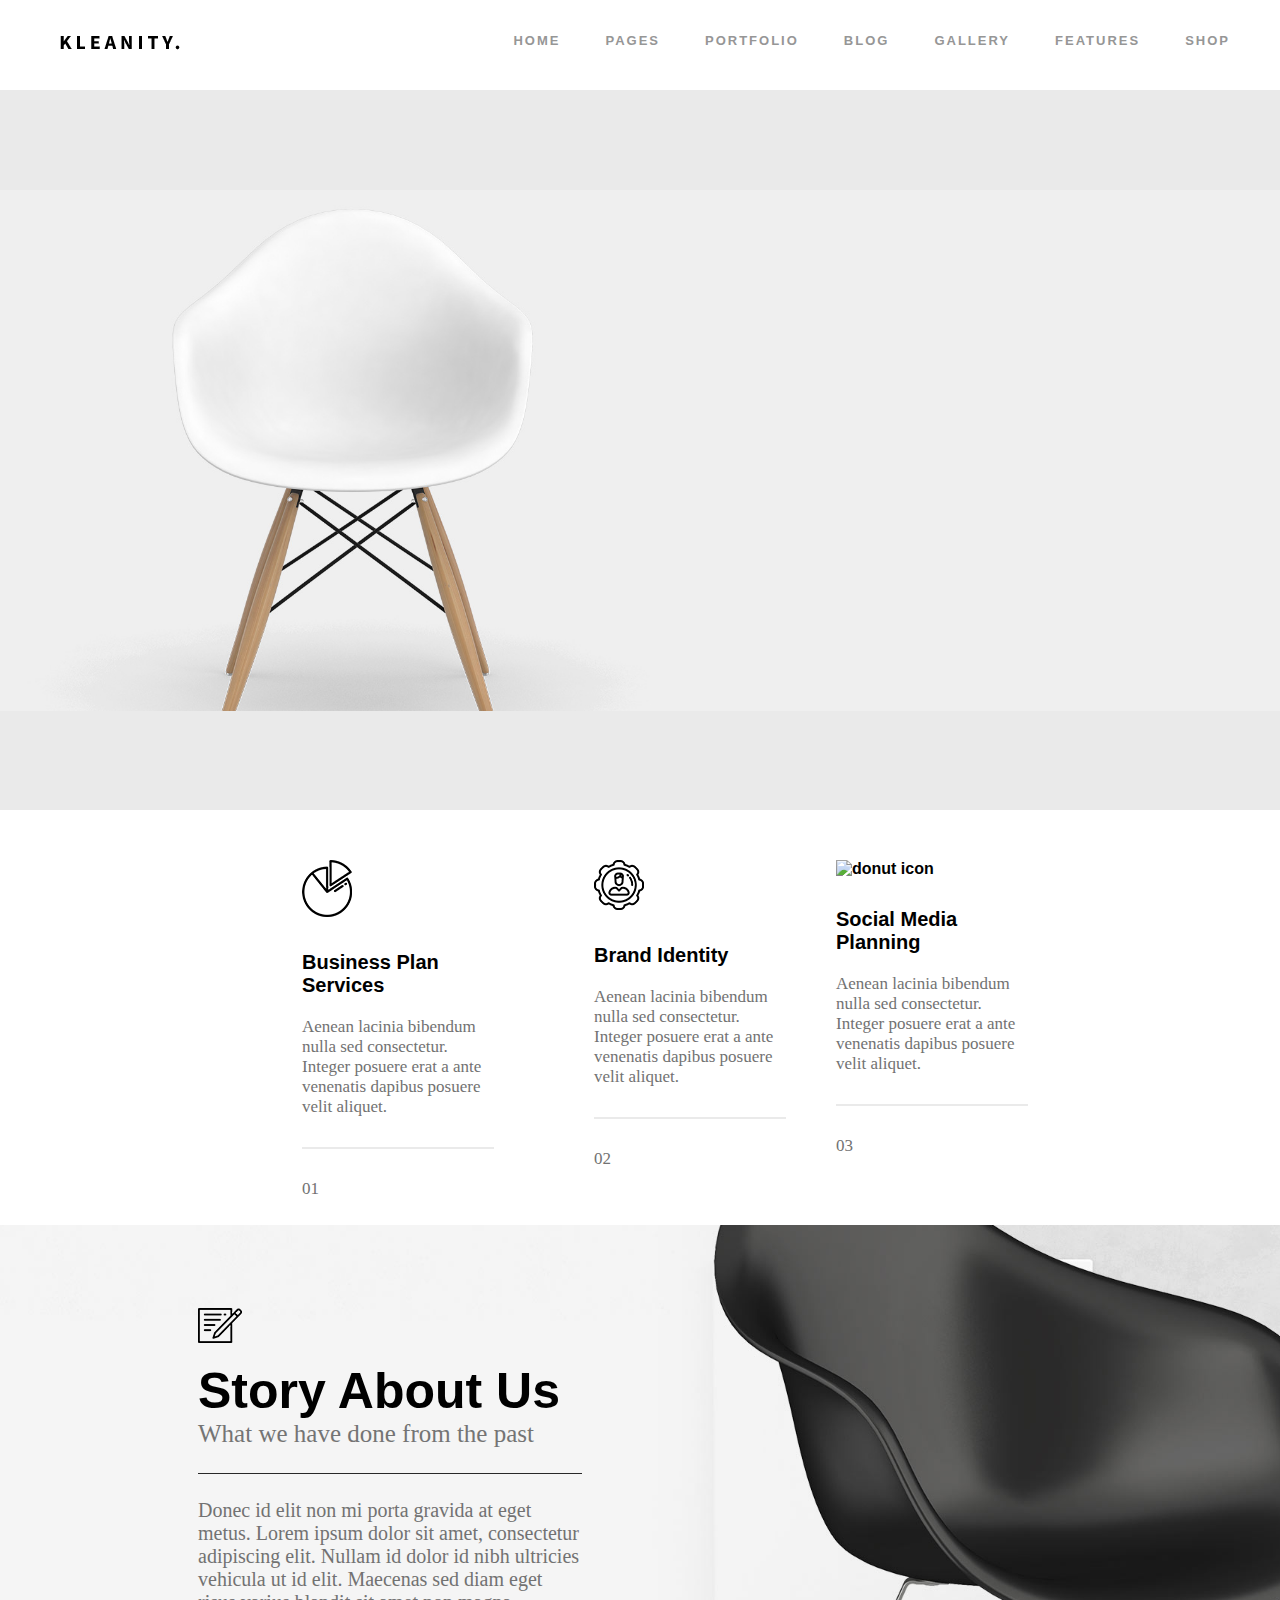
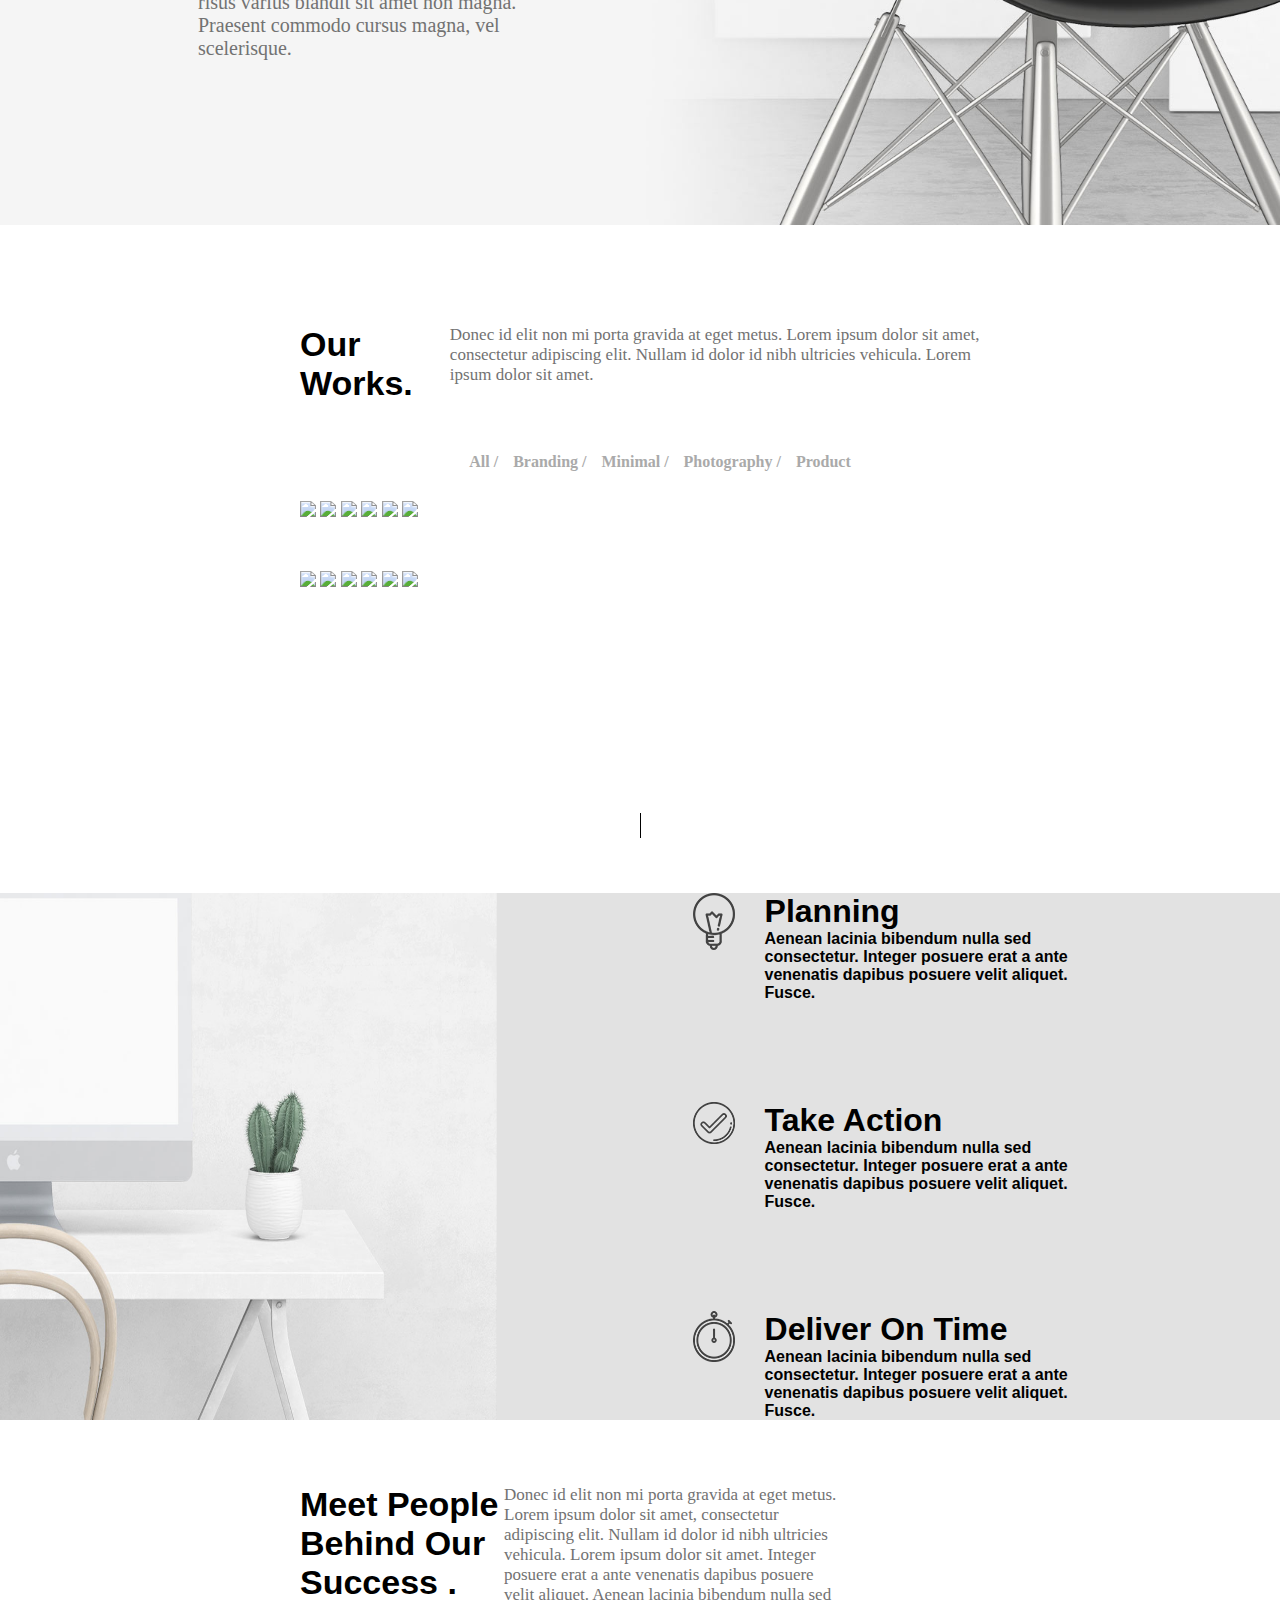
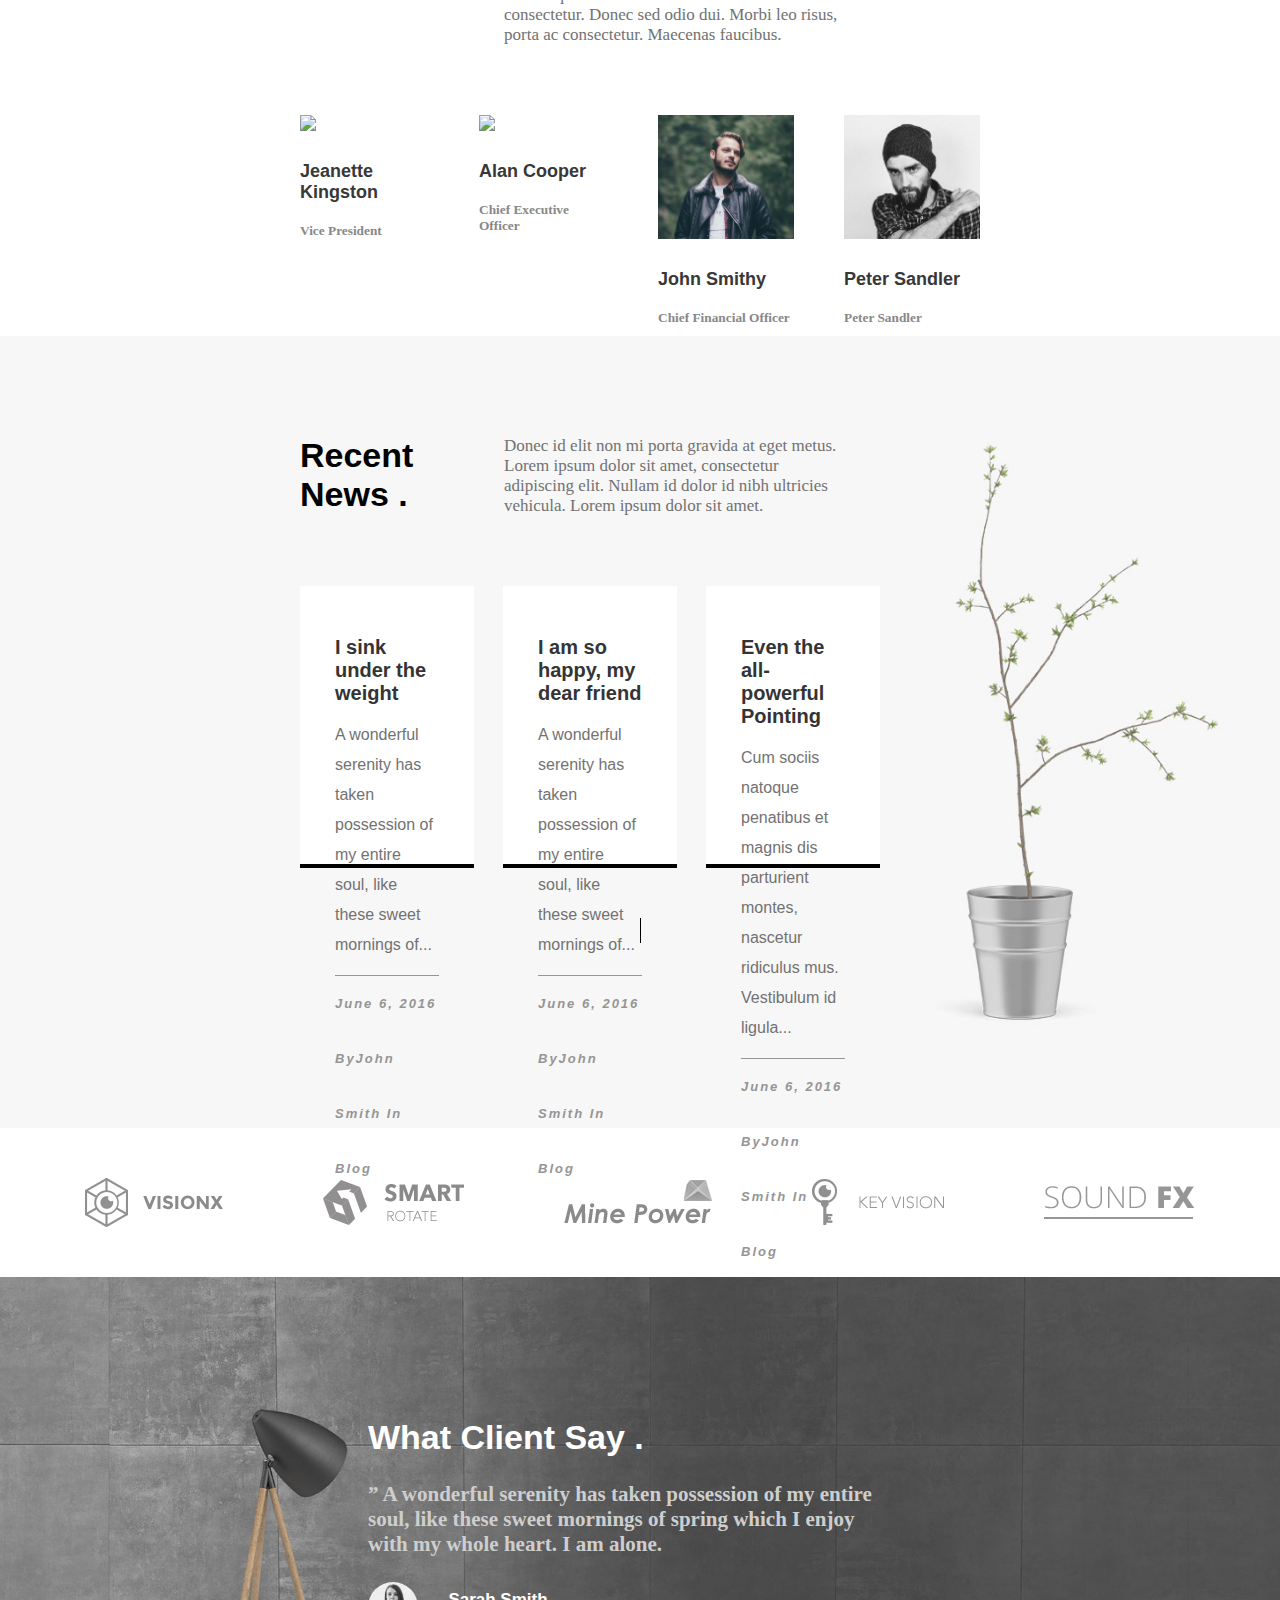
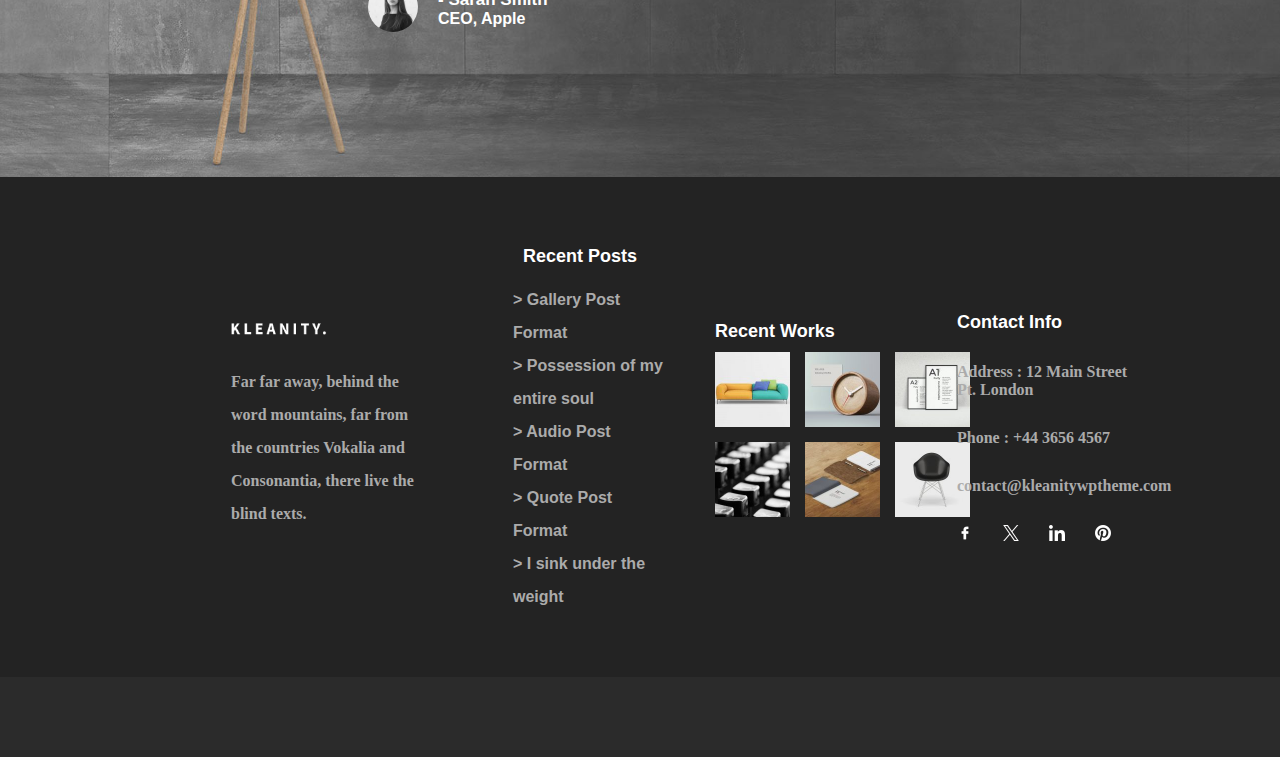
==== commit c3d6a2b9: "Update index.html" ====
--- a/index.html
+++ b/index.html
@@ -16,7 +16,7 @@
     <header class="container-header">
     
             <div class="logo">
-                <img src="../assets/logo.png">
+                <img src="./public/assets/logo.png">
             </div>
 
             <div class="header-list">
@@ -138,21 +138,21 @@
 
     <section class="container-description">
         <div class="div-description">
-            <img src = "../assets/icons/service-icon-1.png" alt="donut icon"/>
+            <img src = "./public/assets/icons/service-icon-1.png" alt="donut icon"/>
             <h1>Business Plan Services</h1>
             <p style="padding-bottom: 30px; border-bottom: 2px solid #eaeaea;">Aenean lacinia bibendum nulla sed consectetur. Integer posuere erat a ante venenatis dapibus posuere velit aliquet.</p>
             <p>01</p>
         </div>
         <hr>
         <div class="div-description">
-            <img src = "../assets/icons/service-icon-2.png" alt="donut icon"/>
+            <img src = "./public/assets/icons/service-icon-2.png" alt="donut icon"/>
             <h1>Brand Identity</h1>
             <p style="padding-bottom: 30px; border-bottom: 2px solid #eaeaea;">Aenean lacinia bibendum nulla sed consectetur. Integer posuere erat a ante venenatis dapibus posuere velit aliquet.</p>
             <p>02</p>
         </div>
 
         <div class="div-description">
-            <img src = "../assets/icons/service-icon-3.png" alt="donut icon"/>
+            <img src = ".public/assets/icons/service-icon-3.png" alt="donut icon"/>
             <h1>Social Media Planning</h1>
             <p style="padding-bottom: 30px; border-bottom: 2px solid #eaeaea;">Aenean lacinia bibendum nulla sed consectetur. Integer posuere erat a ante venenatis dapibus posuere velit aliquet.</p>
             <p>03</p>
@@ -163,7 +163,7 @@
     <section class="container-story">
         <div class="story-text">
             <div>
-                <img src="../assets/icons/hp1-service-icon.png">
+                <img src="./public/assets/icons/hp1-service-icon.png">
             </div>
             <div class="div-titulo">
                 <h1>Story About Us</h1>
@@ -230,12 +230,12 @@
 
         <div class="third-part-description">
             <div class="third-part-photo">
-                <img src="../assets/hp1-service-half.jpg">
+                <img src="./public/assets/hp1-service-half.jpg">
             </div>  
             <div class="third-part-icons">
                 <div class="icon-light">
                     <div>
-                        <img src="../assets/icons/hp4-icon-1.png">
+                        <img src="./public/assets/icons/hp4-icon-1.png">
                     </div>
                     <div class="icon-light-text">
                         <h1>Planning</h1>
@@ -244,7 +244,7 @@
                 </div>
                 <div class="icon-light">
                     <div>
-                        <img src="../assets/icons/hp4-icon-2.png">
+                        <img src="./public/assets/icons/hp4-icon-2.png">
                     </div>
                     <div class="icon-light-text">
                         <h1>Take Action</h1>
@@ -253,7 +253,7 @@
                 </div>
                 <div class="icon-light">
                     <div>
-                        <img src="../assets/icons/hp4-icon-3.png">
+                        <img src="./public/assets/icons/hp4-icon-3.png">
                     </div>
                     <div class="icon-light-text">
                         <h1>Deliver On Time</h1>
@@ -279,7 +279,6 @@
                 </div>
             </div>
             <div class="container-person-photos">
-
                 <div class="person-photos">
                     <img src="../assets/personnel-1-550x500.jpg">
                     <h1>Jeanette Kingston</h1>
@@ -293,13 +292,13 @@
                 </div>
     
                 <div class="person-photos">
-                    <img src="../assets/personnel-5-550x500.jpg">
+                    <img src="./public/assets/personnel-5-550x500.jpg">
                     <h1>John Smithy</h1>
                     <small>Chief Financial Officer</small>
                 </div>
     
                 <div class="person-photos">
-                    <img src="../assets/personnel-6-550x500.jpg">
+                    <img src="./public/assets/personnel-6-550x500.jpg">
                     <h1>Peter Sandler</h1>
                     <small>Peter Sandler</small>
                 </div>
@@ -352,11 +351,11 @@
             </div>
         </section>
         <div class="container-logos">
-            <img src="../assets/banner-1.png">
-            <img src="../assets/banner-2.png">
-            <img src="../assets/banner-3.png">
-            <img src="../assets/banner-4.png">
-            <img src="../assets/banner-5.png">
+            <img src="./public/assets/banner-1.png">
+            <img src="./public/assets/banner-2.png">
+            <img src="./public/assets/banner-3.png">
+            <img src="./public/assets/banner-4.png">
+            <img src="./public/assets/banner-5.png">
         </div>
 
         <section class="container-footer">
@@ -371,7 +370,7 @@
 
                         <div class="container-client-img">
                             <div class="client-img">
-                                <img src="../assets/personnel-1-150x150.jpg">
+                                <img src="./public/assets/personnel-1-150x150.jpg">
                             </div>
                             <div class="client-text">
                                 <h1> - Sarah Smith</h1>
@@ -385,7 +384,7 @@
             <footer class="footer">
                 <div class="footer-content">
                     <div class="kleanity">
-                        <img src="../assets/footer-logo-white.png">
+                        <img src="./public/assets/footer-logo-white.png">
                         <p>Far far away, behind the word mountains, 
                             far from the countries Vokalia and Consonantia, 
                             there live the blind texts.
@@ -406,12 +405,12 @@
                     <div class="recent-works">
                         <h1>Recent Works</h1>
                         <div class="recent-works-photos">
-                            <img src="../assets/colored-sofa-150x150.jpg">
-                            <img src="../assets/wooden-clock-150x150.jpg">
-                            <img src="../assets/typo-frame-150x150.jpg">
-                            <img src="../assets/typewriter-keys-mechanically-letters-150x150.jpg">
-                            <img src="../assets/brown-notebook-150x150.jpg">
-                            <img src="../assets/minimal-chair-black-150x150.jpg">
+                            <img src="./public/assets/colored-sofa-150x150.jpg">
+                            <img src="./public/assets/wooden-clock-150x150.jpg">
+                            <img src="./public/assets/typo-frame-150x150.jpg">
+                            <img src="./public/assets/typewriter-keys-mechanically-letters-150x150.jpg">
+                            <img src="./public/assets/brown-notebook-150x150.jpg">
+                            <img src="./public/assets/minimal-chair-black-150x150.jpg">
                         </div>
                     </div>
 
@@ -421,10 +420,10 @@
                         <p>Phone : +44 3656 4567</p>
                         <p>contact@kleanitywptheme.com</p>
                         <div class="contact-info-social">
-                            <img src="../assets/icons/facebook.png">
-                            <img src="../assets/icons/twitter.png">
-                            <img src="../assets/icons/linkedin.png">
-                            <img src="../assets/icons/pinterest.png">
+                            <img src="./public/assets/icons/facebook.png">
+                            <img src="./public/assets/icons/twitter.png">
+                            <img src="./public/assets/icons/linkedin.png">
+                            <img src="./public/assets/icons/pinterest.png">
                         </div>
                     </div>
                 </div>
@@ -435,6 +434,6 @@
             </footer>
         </section>
 
-        <script src="/public/script/script.js"></script>
+        <script src="./public/script/script.js"></script>
 </body>
 </html> 
